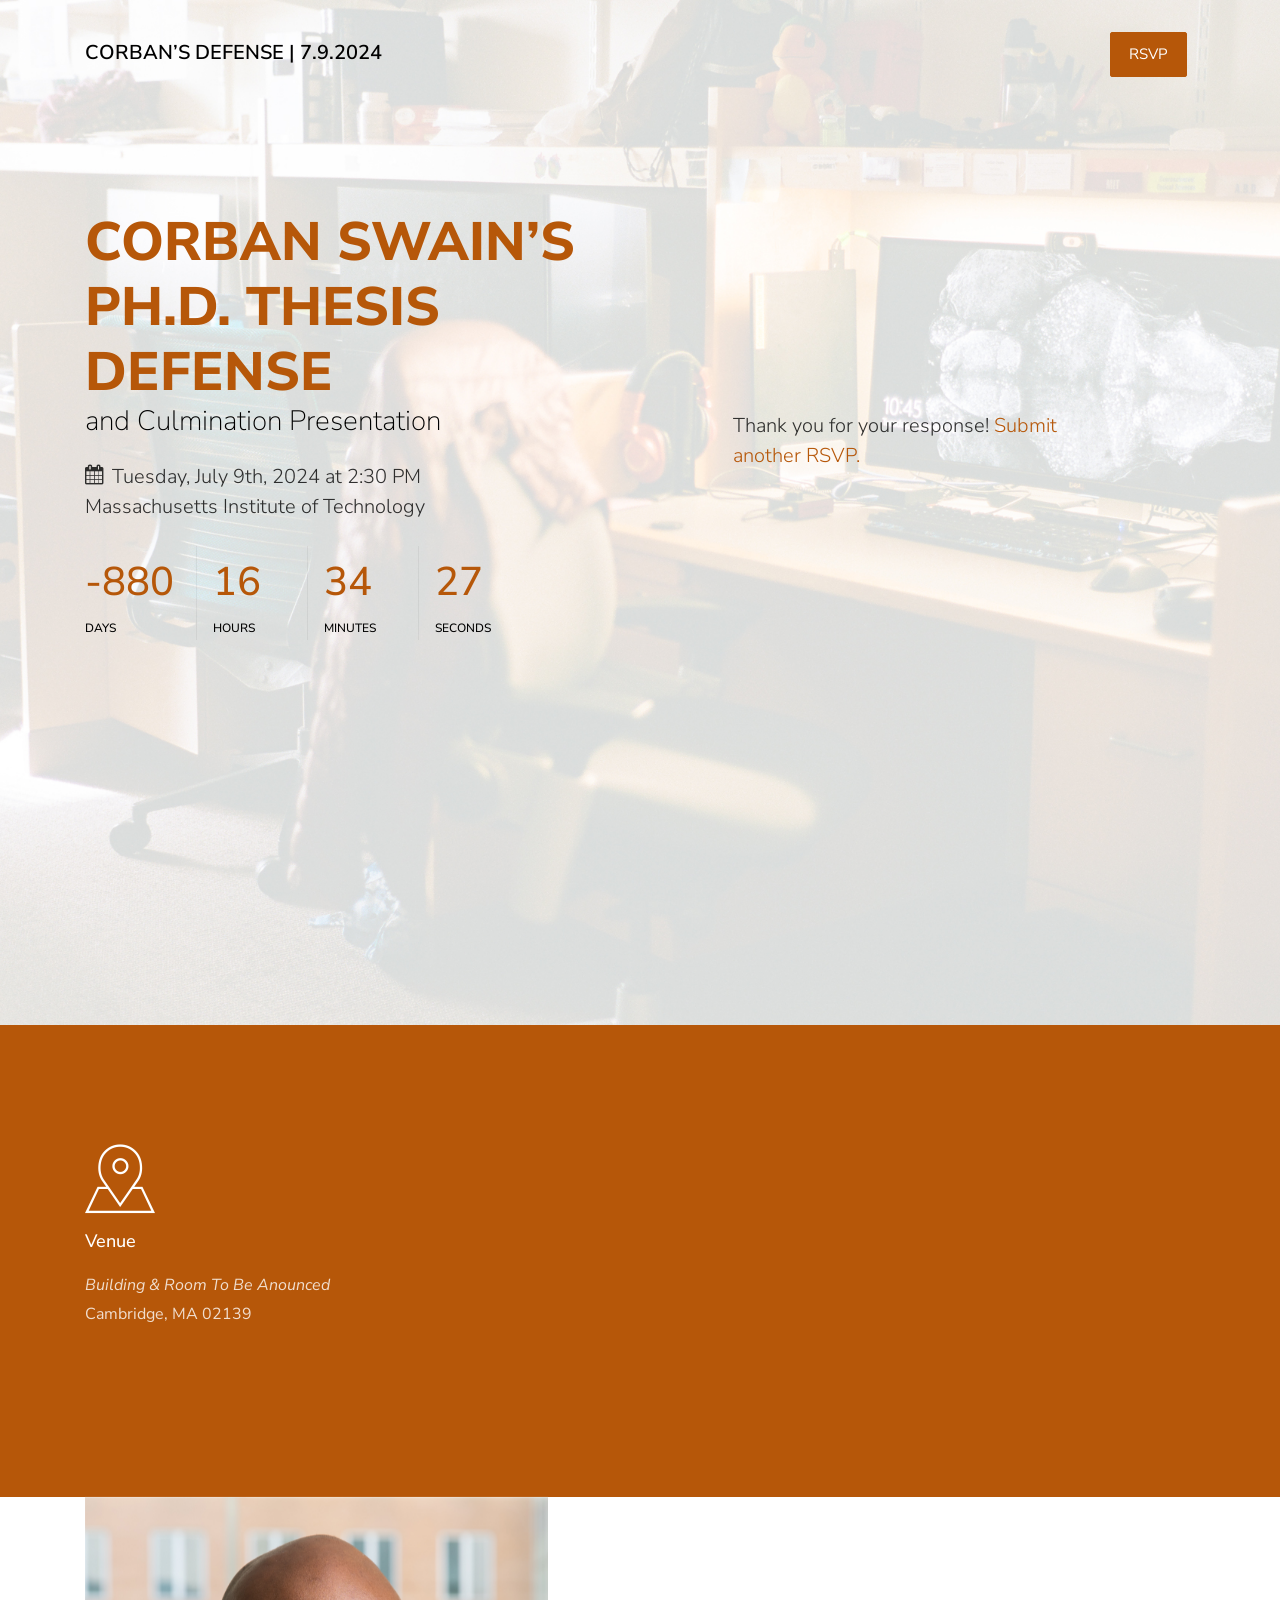
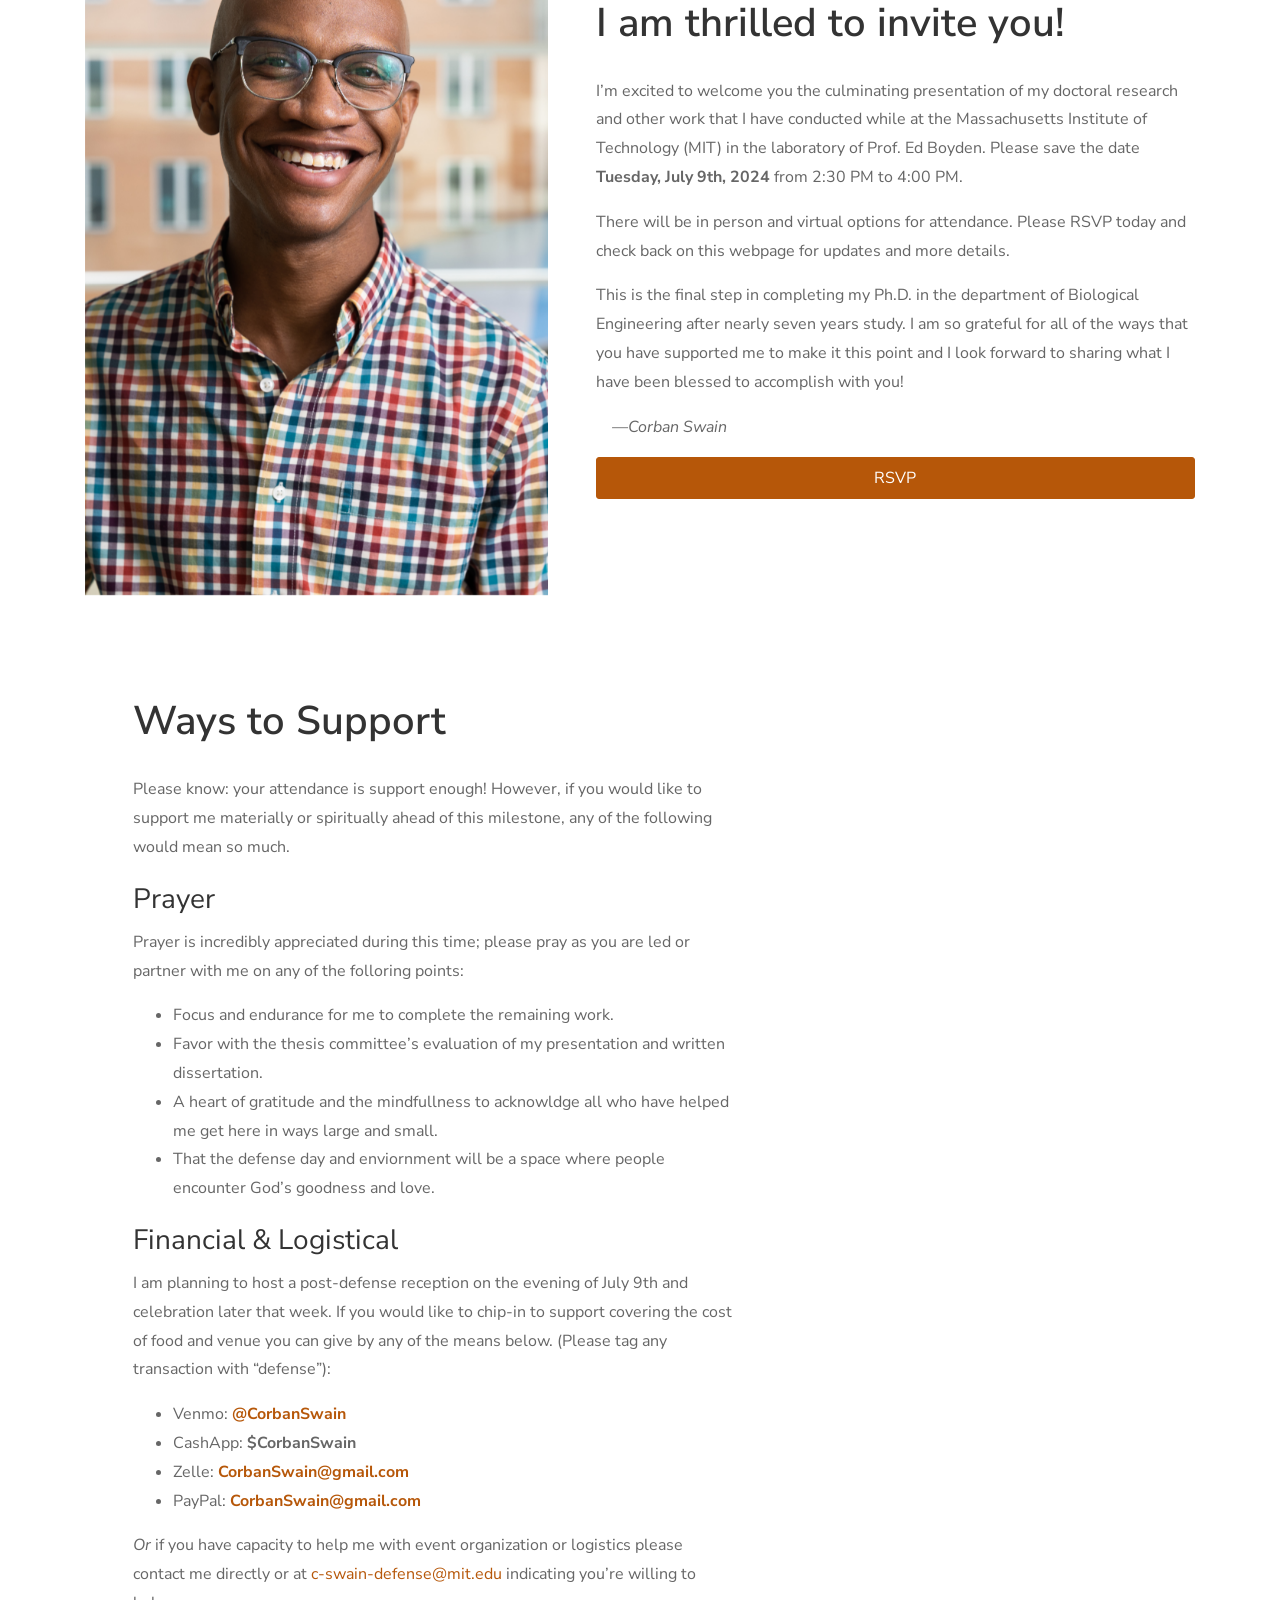
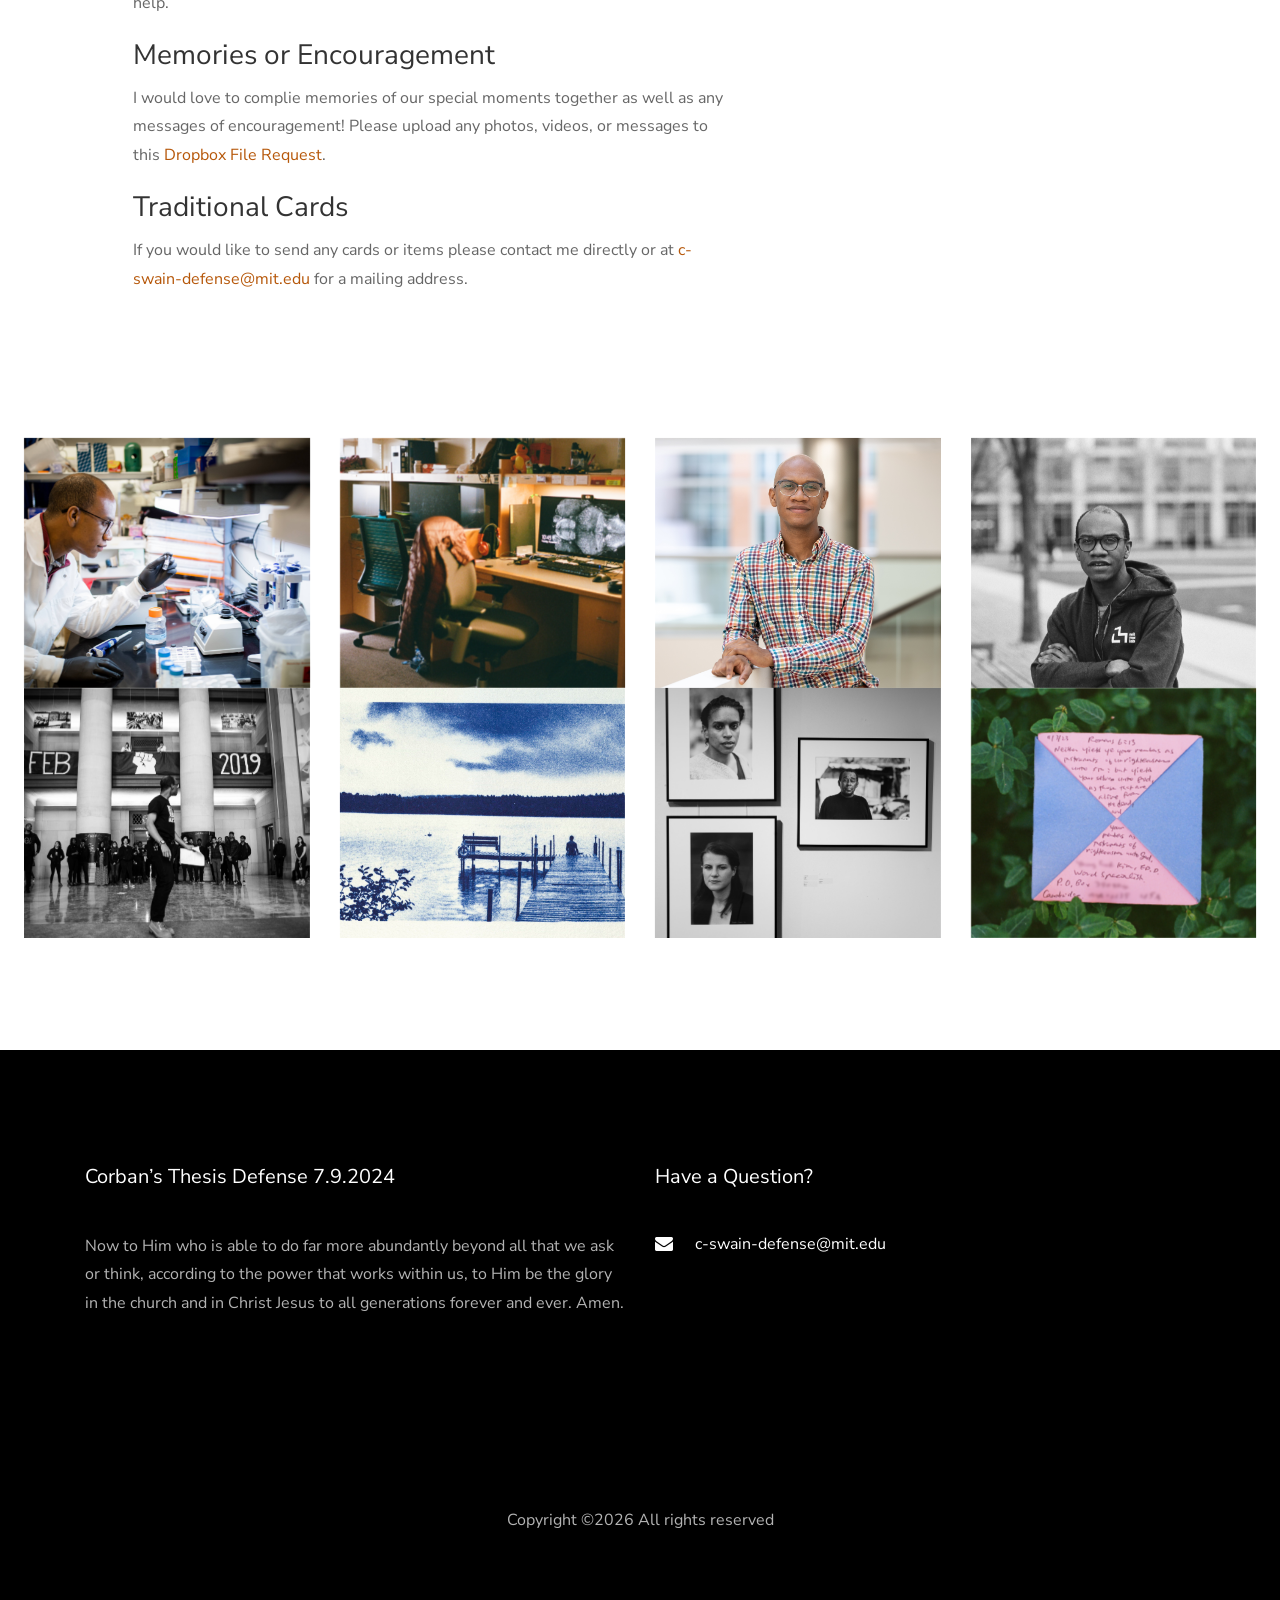
==== defense/submitted.html @ 27cdb1ef "update" ====
<!DOCTYPE html>
<html lang="en">
  <head>
    <title>Corban Swain&rsaquo; Thesis Defense - July 9, 2024</title>
    <meta charset="utf-8">
    <meta name="viewport" content="width=device-width, initial-scale=1, shrink-to-fit=no">
    
    <link href="https://fonts.googleapis.com/css?family=Nunito+Sans:200,300,400,600,700,800,900&display=swap" rel="stylesheet">

    <link rel="stylesheet" href="css/open-iconic-bootstrap.min.css">
    <link rel="stylesheet" href="css/animate.css">
    
    <link rel="stylesheet" href="css/owl.carousel.min.css">
    <link rel="stylesheet" href="css/owl.theme.default.min.css">
    <link rel="stylesheet" href="css/magnific-popup.css">

    <link rel="stylesheet" href="css/aos.css">

    <link rel="stylesheet" href="css/ionicons.min.css">

    <link rel="stylesheet" href="css/bootstrap-datepicker.css">
    <link rel="stylesheet" href="css/jquery.timepicker.css">

    
    <link rel="stylesheet" href="css/flaticon.css">
    <link rel="stylesheet" href="css/icomoon.css">
    <link rel="stylesheet" href="css/style.css">
  </head>
  <body>
    
	  <nav class="navbar navbar-expand-lg navbar-dark ftco_navbar bg-dark ftco-navbar-light" id="ftco-navbar">
	    <div class="container">
	      <a class="navbar-brand" href="index.html">Corban&rsquo;s Defense | 7.9.2024</a>
	      <button class="navbar-toggler" type="button" data-toggle="collapse" data-target="#ftco-nav" aria-controls="ftco-nav" aria-expanded="false" aria-label="Toggle navigation">
	        <span class="oi oi-menu"></span> Menu
	      </button>

	      <div class="collapse navbar-collapse" id="ftco-nav">
	        <ul class="navbar-nav ml-auto">
	          <li class="nav-item cta mr-md-2"><a href="#rsvp" class="nav-link">RSVP</a></li>
	        </ul>
	      </div>
	    </div>
	  </nav>
    <!-- END nav -->
    
    <div class="hero-wrap" style="background-image: url('images/corban_desk_01.jpg'); height:1025px;" data-stellar-background-ratio="0.5">
      <div class="overlay"></div>
      <div class="container">
        <div class="row no-gutters slider-text align-items-center justify-content-start" data-scrollax-parent="true">
          <div class="col-lg-6 col-md-6 ftco-animate" data-scrollax=" properties: { translateY: '70%' }" style="padding-bottom:2em;padding-top:2em;">
            <h1 class="mb-4" data-scrollax="properties: { translateY: '30%', opacity: 1.6 }"><span>Corban Swain&rsquo;s Ph.D. Thesis Defense</span><br>and Culmination Presentation</h1>
            <p class="mb-4" data-scrollax="properties: { translateY: '30%', opacity: 1.6 }"><span class="icon-calendar mr-2"></span>Tuesday, July 9th, 2024 at 2:30 PM<br>Massachusetts Institute of Technology</p>
            <div id="timer" class="d-flex">
						  <div class="time" id="days"></div>
						  <div class="time pl-3" id="hours"></div>
						  <div class="time pl-3" id="minutes"></div>
						  <div class="time pl-3" id="seconds"></div>
						</div>
          </div>
          <div class="col-lg-1 col"></div>
          <div class="col-lg-4 col-md-6 mt-0 mt-md-5">
          	<p>Thank you for your response! <a href="/defense">Submit another RSVP.</a></p>
          </div>
        </div>
      </div>
    </div>

    <section class="ftco-section services-section bg-primary">
		<div class="container">
		  <div class="row d-flex">
			<div class="col-md-3 d-flex align-self-stretch ftco-animate">
			  <div class="media block-6 services d-block">
				<div class="icon"><span class="flaticon-placeholder"></span></div>
				<div class="media-body">
				  <h3 class="heading mb-3">Venue</h3>
				  <p><i>Building & Room To Be Anounced</i><br>Cambridge, MA 02139</p>
				</div>
			  </div>      
			</div>
		  </div>
		</div>
	  </section>
		 
	  <section class="ftco-section ftco-no-pt ftco-no-pb">
		  <div class="container">
			  <div class="row no-gutters">
				  <div class="col-md-5 p-md-5 img img-2 d-flex justify-content-center align-items-center" style="background-image: url(images/corban_photo_01.jpg);"></div>
				  <div class="col-md-7 wrap-about py-md-5 ftco-animate">
					  <div class="heading-section mb-5 pt-5 pl-md-5">
						  <div class="pr-md-5 mr-md-5">
							  <h2 class="mb-4">I am thrilled to invite you!</h2>
						  </div>
						  <p>
							  I&rsquo;m excited to welcome you the culminating presentation of my doctoral research and other work that I have conducted 
							  while at the Massachusetts Institute of Technology (MIT) in the laboratory of Prof. Ed Boyden. 
							  Please save the date <b>Tuesday, July 9th, 2024</b> from 2:30 PM to 4:00 PM.
						  </p>
						  <p>There will be in person and virtual options for attendance. Please RSVP today and check back on this webpage for updates and more details.</p>
						  <p>This is the final step in completing my Ph.D. in the department of Biological Engineering after nearly seven years study. I am so grateful for all of the ways that you have supported me to make it this point and I look forward to sharing what I have been blessed to accomplish with you!</p>
						  <p><i>&emsp;&mdash;Corban Swain</i></p>
						  <p><a href="#rsvp" class="btn btn-primary nav-link">RSVP</a></p>
					  </div>					
				  </div>
			  </div>
		  </div>
	  </section>
  
  
	  <section class="ftco-section ftco-no-pt ftco-no-pb">
		  <div class="container">
			  <div class="row no-gutters">
				  <div class="col-md-7 wrap-about py-md-5 ftco-animate">
					  <div class="heading-section mb-5 pt-5 pl-md-5">
						  <div class="pr-md-5 mr-md-5">
							  <h2 class="mb-4">Ways to Support</h2>
						  </div>
						  <p>Please know: your attendance is support enough! However, if you would like to support me materially or spiritually ahead of this milestone, any of the following would mean so much.</p>
						  <h3>Prayer</h3>
						  <p>Prayer is incredibly appreciated during this time; please pray as you are led or partner with me on any of the folloring points:</p>
						  <ul>
							  <li>Focus and endurance for me to complete the remaining work.</li>
							  <li>Favor with the thesis committee&rsquo;s evaluation of my presentation and written dissertation.</li>
							  <li>A heart of gratitude and the mindfullness to acknowldge all who have helped me get here in ways large and small.</li>
							  <li>That the defense day and enviornment will be a space where people encounter God&rsquo;s goodness and love.</li>
						  </ul>
						  <h3>Financial & Logistical</h3>
						  <p>I am planning to host a post-defense reception on the evening of July 9th and celebration later that week. If you would like to chip-in to support covering the cost of food and venue you can give by any of the means below. (Please tag any transaction with &ldquo;defense&rdquo;):</p>
						  <ul>
							  <li>Venmo: <b><a href="https://venmo.com/u/CorbanSwain">@CorbanSwain</a></b></li>
							  <li>CashApp: <b>$CorbanSwain</b></li>
							  <li>Zelle: <b><a href="https://enroll.zellepay.com/qr-codes?data=eyJuYW1lIjoiQ09SQkFOIiwiYWN0aW9uIjoicGF5bWVudCIsInRva2VuIjoiMjU2NjU0MjExNyJ9">CorbanSwain@gmail.com</a></b></li>							
							  <li>PayPal: <b><a href="https://paypal.me/CorbanSwain?country.x=US&locale.x=en_US">CorbanSwain@gmail.com</a></b></li>
						  </ul>
						  <p></p><i>Or</i> if you have capacity to help me with event organization or logistics please contact me directly or at <a href="mailto:c-swain-defense@mit.edu">c-swain-defense@mit.edu</a> indicating you&rsquo;re willing to help.</p>
						  <h3>Memories or Encouragement</h3>
						  <p>I would love to complie memories of our special moments together as well as any messages of encouragement! Please upload any photos, videos, or messages to this <a href="https://www.dropbox.com/request/eSS4sXpejfdTz92rHipP">Dropbox File Request</a>.</p>
						  <h3>Traditional Cards</h3>
						  <p>If you would like to send any cards or items please contact me directly or at <a href="mailto:c-swain-defense@mit.edu">c-swain-defense@mit.edu</a> for a mailing address.</p>
					  </div>				
				  </div>
			  </div>
		  </div>
	  </section>
		  
	  <section class="ftco-section ftco-gallery ftco-no-pt">
		  <div class="container-fluid px-4">
			  <div class="row justify-content-center mb-5">
  
		  </div>
			  <div class="row">
					  <div class="col-md-3 ftco-animate">
						  <a href="images/corban_lab_01.jpg" class="gallery image-popup img d-flex align-items-center" style="background-image: url(images/corban_lab_01.jpg);">
							  <div class="icon mb-4 d-flex align-items-center justify-content-center">
							  <span class="icon-instagram"></span>
						  </div>
						  </a>
					  </div>
					  <div class="col-md-3 ftco-animate">
						  <a href="images/corban_desk_02.jpg" class="gallery image-popup img d-flex align-items-center" style="background-image: url(images/corban_desk_02.jpg);">
							  <div class="icon mb-4 d-flex align-items-center justify-content-center">
							  <span class="icon-instagram"></span>
						  </div>
						  </a>
					  </div>
  
					  <div class="col-md-3 ftco-animate">
						  <a href="images/corban_photo_02.jpg" class="gallery image-popup img d-flex align-items-center" style="background-image: url(images/corban_photo_02.jpg);">
							  <div class="icon mb-4 d-flex align-items-center justify-content-center">
							  <span class="icon-instagram"></span>
						  </div>
						  </a>
					  </div>
					  <div class="col-md-3 ftco-animate">
						  <a href="images/corban_photo_03.jpg" class="gallery image-popup img d-flex align-items-center" style="background-image: url(images/corban_photo_03.jpg);">
							  <div class="icon mb-4 d-flex align-items-center justify-content-center">
							  <span class="icon-instagram"></span>
						  </div>
						  </a>
					  </div>
			  </div>
			  <div class="row">
					  <div class="col-md-3 ftco-animate">
						  <a href="images/corban_photo_04.jpg" class="gallery image-popup img d-flex align-items-center" style="background-image: url(images/corban_photo_04.jpg);">
							  <div class="icon mb-4 d-flex align-items-center justify-content-center">
							  <span class="icon-instagram"></span>
						  </div>
						  </a>
					  </div>
					  <div class="col-md-3 ftco-animate">
						  <a href="images/corban_photo_05.jpg" class="gallery image-popup img d-flex align-items-center" style="background-image: url(images/corban_photo_05.jpg);">
							  <div class="icon mb-4 d-flex align-items-center justify-content-center">
							  <span class="icon-instagram"></span>
						  </div>
						  </a>
					  </div>
					  <div class="col-md-3 ftco-animate">
						  <a href="images/corban_prints_01.jpg" class="gallery image-popup img d-flex align-items-center" style="background-image: url(images/corban_prints_01.jpg);">
							  <div class="icon mb-4 d-flex align-items-center justify-content-center">
							  <span class="icon-instagram"></span>
						  </div>
						  </a>
					  </div>
					  <div class="col-md-3 ftco-animate">
						  <a href="images/bible_verse_1.jpg" class="gallery image-popup img d-flex align-items-center" style="background-image: url(images/bible_verse_1.jpg);">
							  <div class="icon mb-4 d-flex align-items-center justify-content-center">
							  <span class="icon-instagram"></span>
						  </div>
						  </a>
					  </div>
		  </div>
		  </div>
	  </section>
		  
  
	  <footer class="ftco-footer ftco-bg-dark ftco-section">
		<div class="container">
		  <div class="row mb-5">
			<div class="col-md">
			  <div class="ftco-footer-widget mb-4">
				<h2 class="ftco-heading-2">Corban&rsquo;s Thesis Defense 7.9.2024</h2>
				<p>Now to Him who is able to do far more abundantly beyond all that we ask or think, according to the power that works within us, to Him be the glory in the church and in Christ Jesus to all generations forever and ever. Amen.</p>
				<ul class="ftco-footer-social list-unstyled float-md-left float-lft mt-5">
				  <li class="ftco-animate"><a href="https://www.linkedin.com/in/corbanswain/"><span class="icon-linkedin"></span></a></li>
				  <li class="ftco-animate"><a href="https://twitter.com/CorbanSwain"><span class="icon-twitter"></span></a></li>
				  <li class="ftco-animate"><a href="https://www.instagram.com/corbanswain/"><span class="icon-instagram"></span></a></li>
				</ul>
			  </div>
			</div>        
			<div class="col-md">
			  <div class="ftco-footer-widget mb-4">
				  <h2 class="ftco-heading-2">Have a Question?</h2>
				  <div class="block-23 mb-3">
					<ul>
					  <li><a href="mailto:c-swain-defense@mit.edu"><span class="icon icon-envelope"></span><span class="text">c-swain-defense@mit.edu</span></a></li>
					</ul>
				  </div>
			  </div>
			</div>
		  </div>
		  <div class="row">
			<div class="col-md-12 text-center">
  
			  <p><!-- Link back to Colorlib can't be removed. Template is licensed under CC BY 3.0. -->
	Copyright &copy;<script>document.write(new Date().getFullYear());</script> All rights reserved
	<!-- Link back to Colorlib can't be removed. Template is licensed under CC BY 3.0. --></p>
			</div>
		  </div>
		</div>
	  </footer>
	  
	
  
	<!-- loader -->
	<div id="ftco-loader" class="show fullscreen"><svg class="circular" width="48px" height="48px"><circle class="path-bg" cx="24" cy="24" r="22" fill="none" stroke-width="4" stroke="#eeeeee"/><circle class="path" cx="24" cy="24" r="22" fill="none" stroke-width="4" stroke-miterlimit="10" stroke="#F96D00"/></svg></div>
  
  
	<script src="js/jquery.min.js"></script>
	<script src="js/jquery-migrate-3.0.1.min.js"></script>
	<script src="js/popper.min.js"></script>
	<script src="js/bootstrap.min.js"></script>
	<script src="js/jquery.easing.1.3.js"></script>
	<script src="js/jquery.waypoints.min.js"></script>
	<script src="js/jquery.stellar.min.js"></script>
	<script src="js/owl.carousel.min.js"></script>
	<script src="js/jquery.magnific-popup.min.js"></script>
	<script src="js/aos.js"></script>
	<script src="js/jquery.animateNumber.min.js"></script>
	<script src="js/scrollax.min.js"></script>
	<script src="js/main.js"></script>
	  
	</body>
  </html>
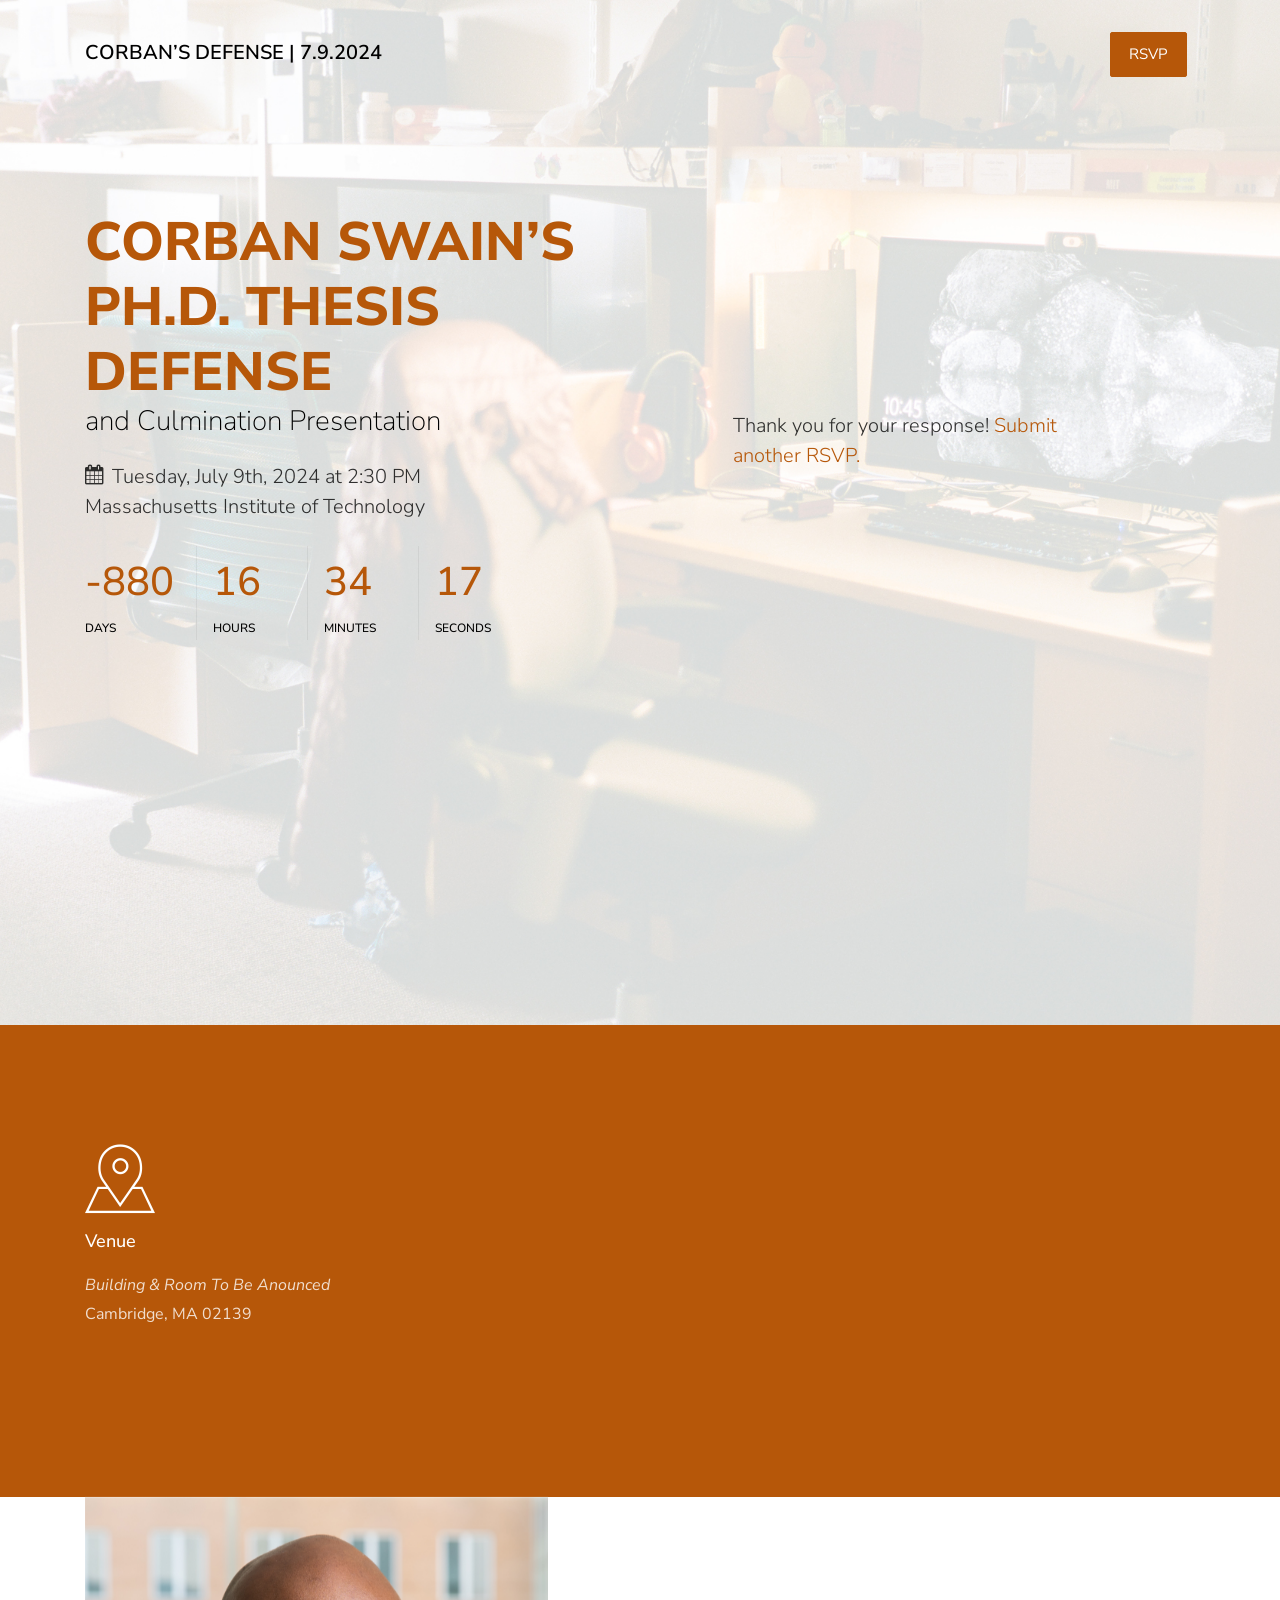
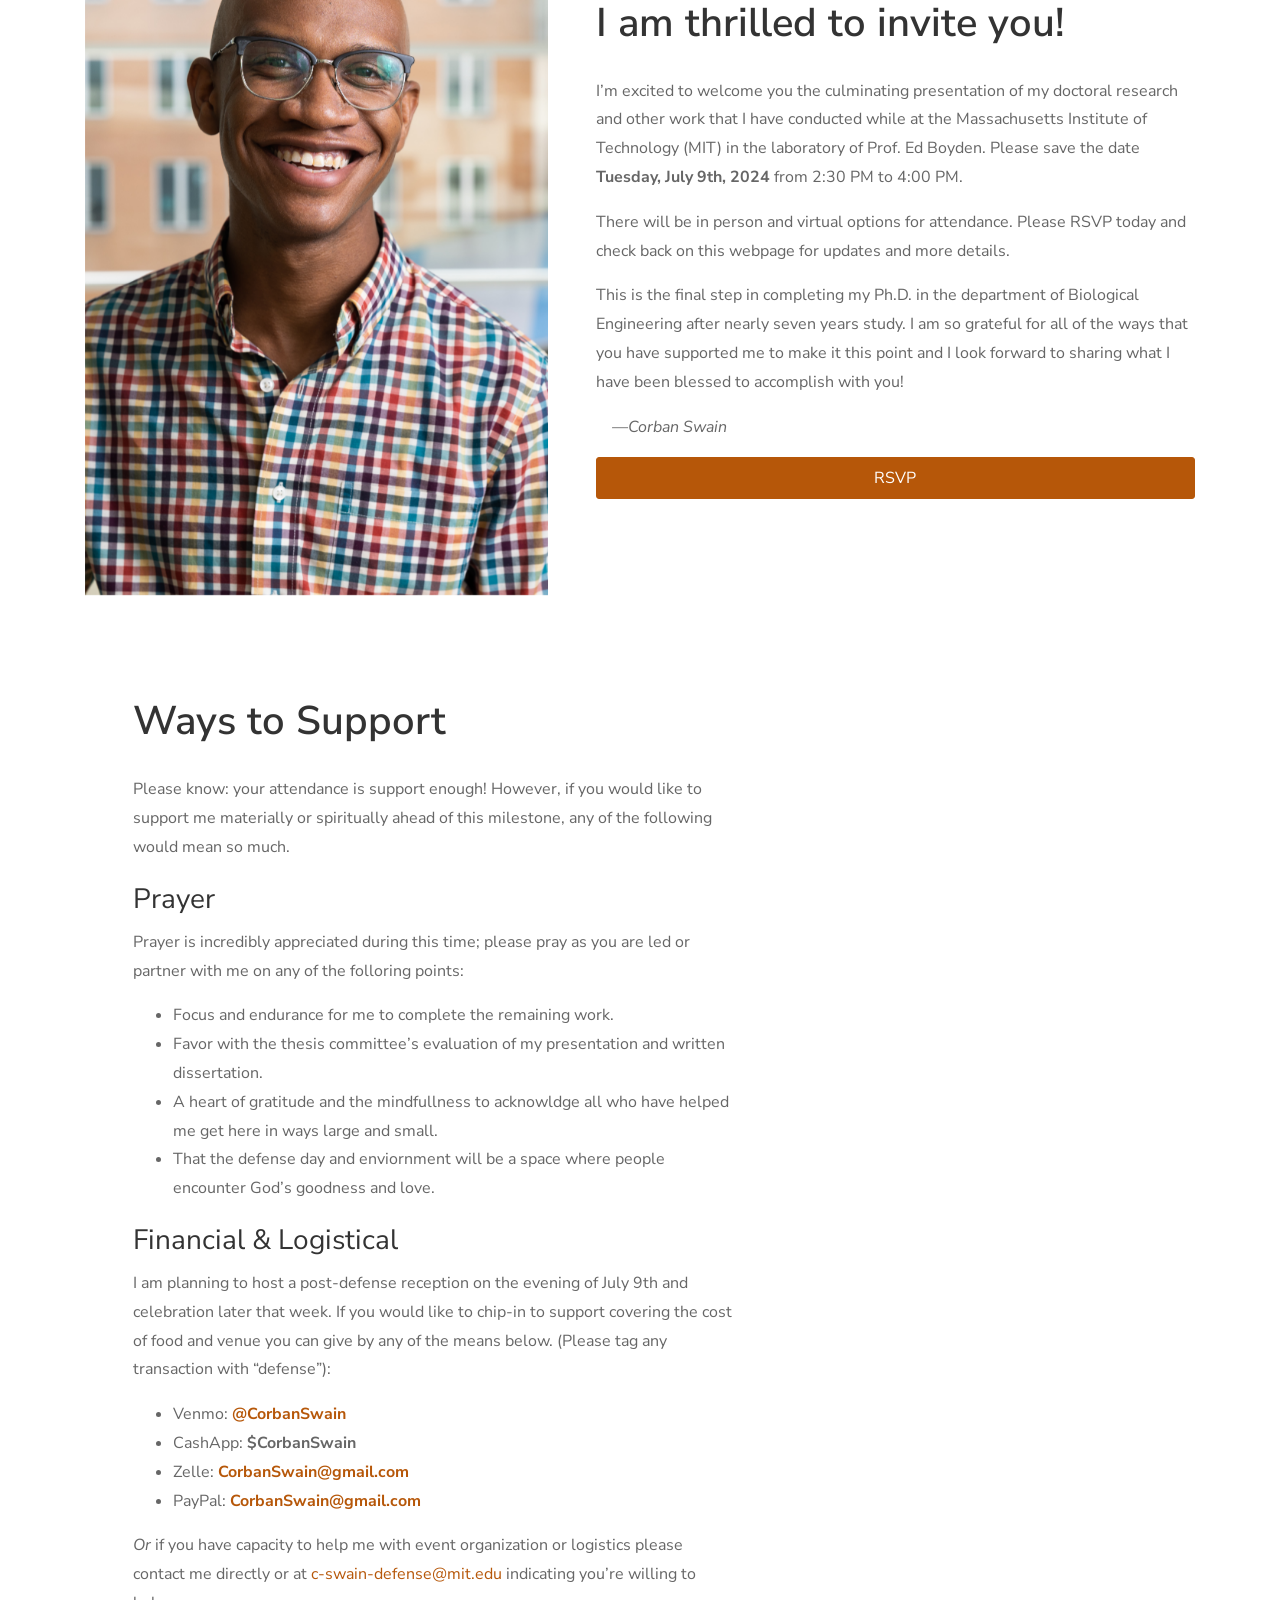
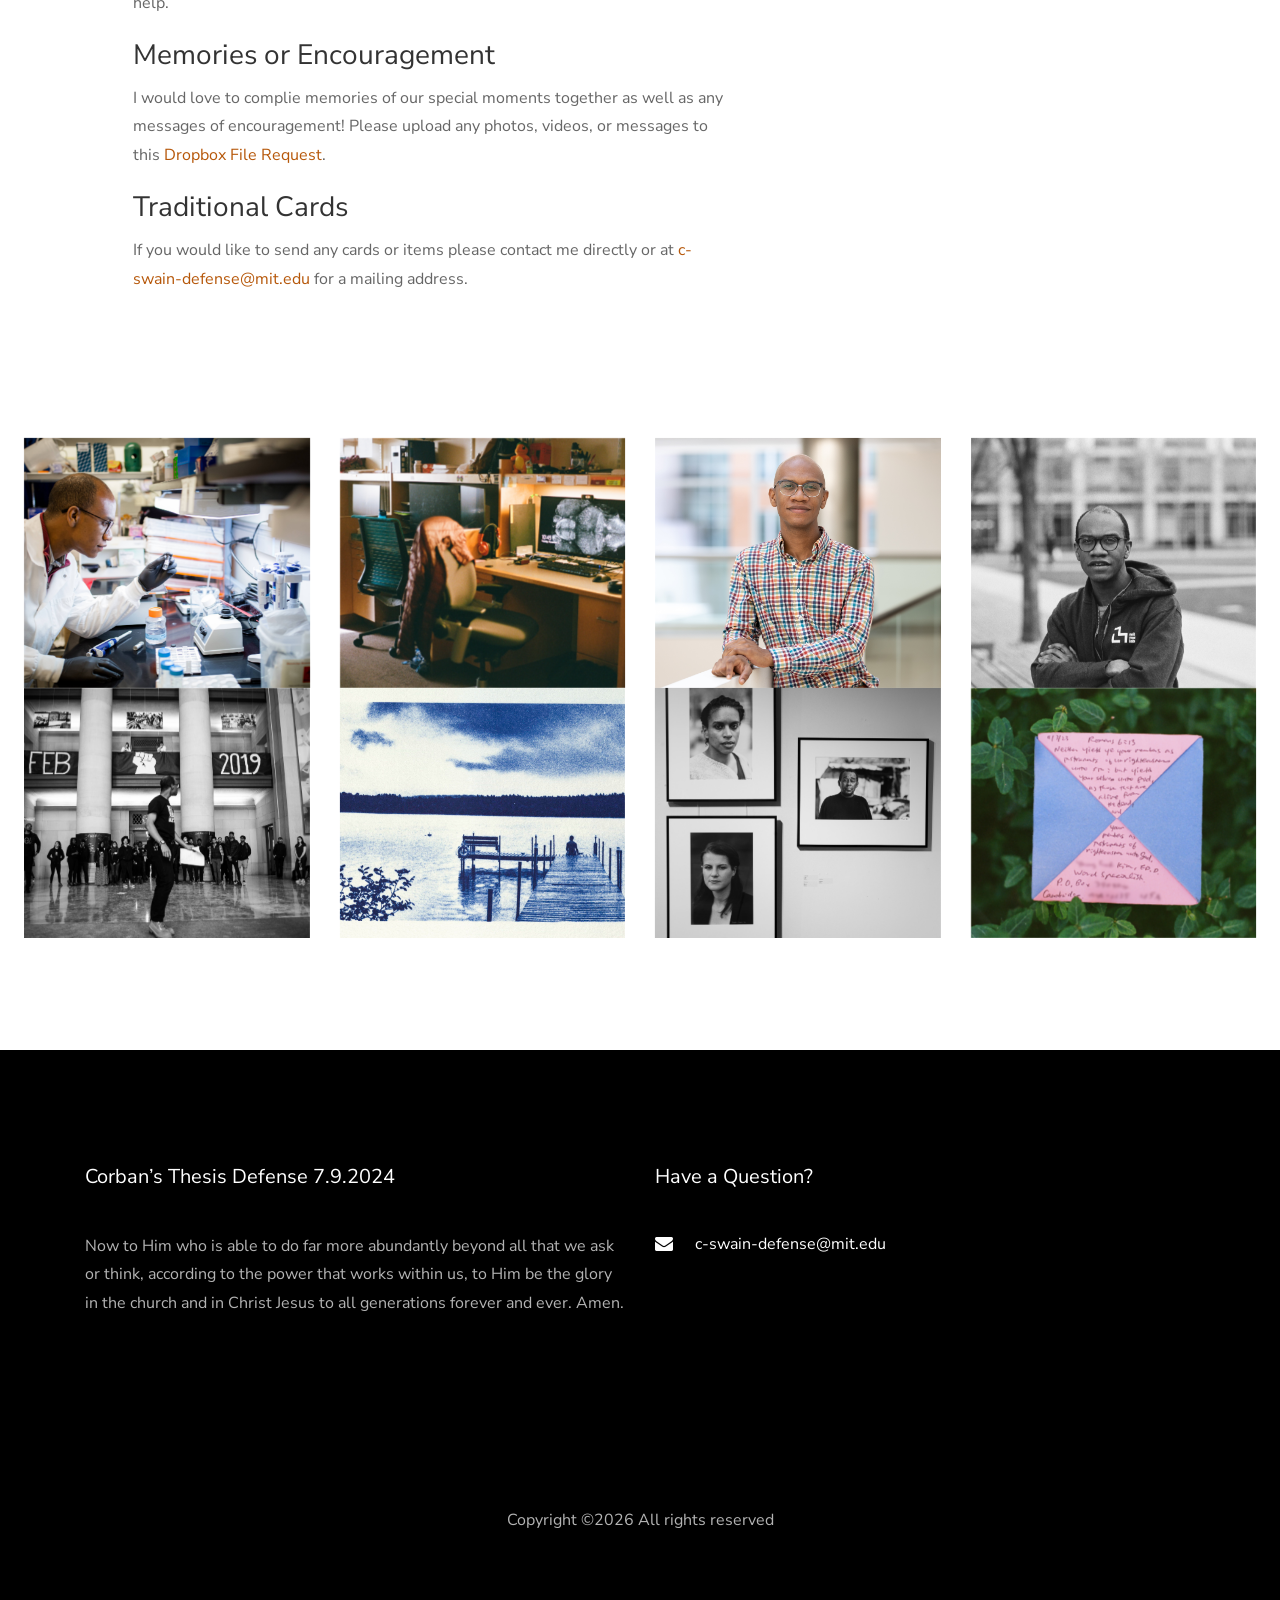
==== commit b39ec806: "update" ====
--- a/defense/submitted.html
+++ b/defense/submitted.html
@@ -1,7 +1,7 @@
 <!DOCTYPE html>
 <html lang="en">
   <head>
-    <title>Corban Swain&rsaquo; Thesis Defense - July 9, 2024</title>
+    <title>Corban Swain's PhD Defense - July 9, 2024</title>
     <meta charset="utf-8">
     <meta name="viewport" content="width=device-width, initial-scale=1, shrink-to-fit=no">
     
@@ -25,7 +25,13 @@
     <link rel="stylesheet" href="css/flaticon.css">
     <link rel="stylesheet" href="css/icomoon.css">
     <link rel="stylesheet" href="css/style.css">
+
+	<meta property="og:type" content="website" />
+	<meta property="og:image" content="images/corban_lab_01.jpg" />
+	<meta property="og:url" content="https://corbanswain.com/defense/" />
+	<meta property="og:title" content="Invitation to Corban Swain's PhD Defense July 9" />
   </head>
+
   <body>
     
 	  <nav class="navbar navbar-expand-lg navbar-dark ftco_navbar bg-dark ftco-navbar-light" id="ftco-navbar">
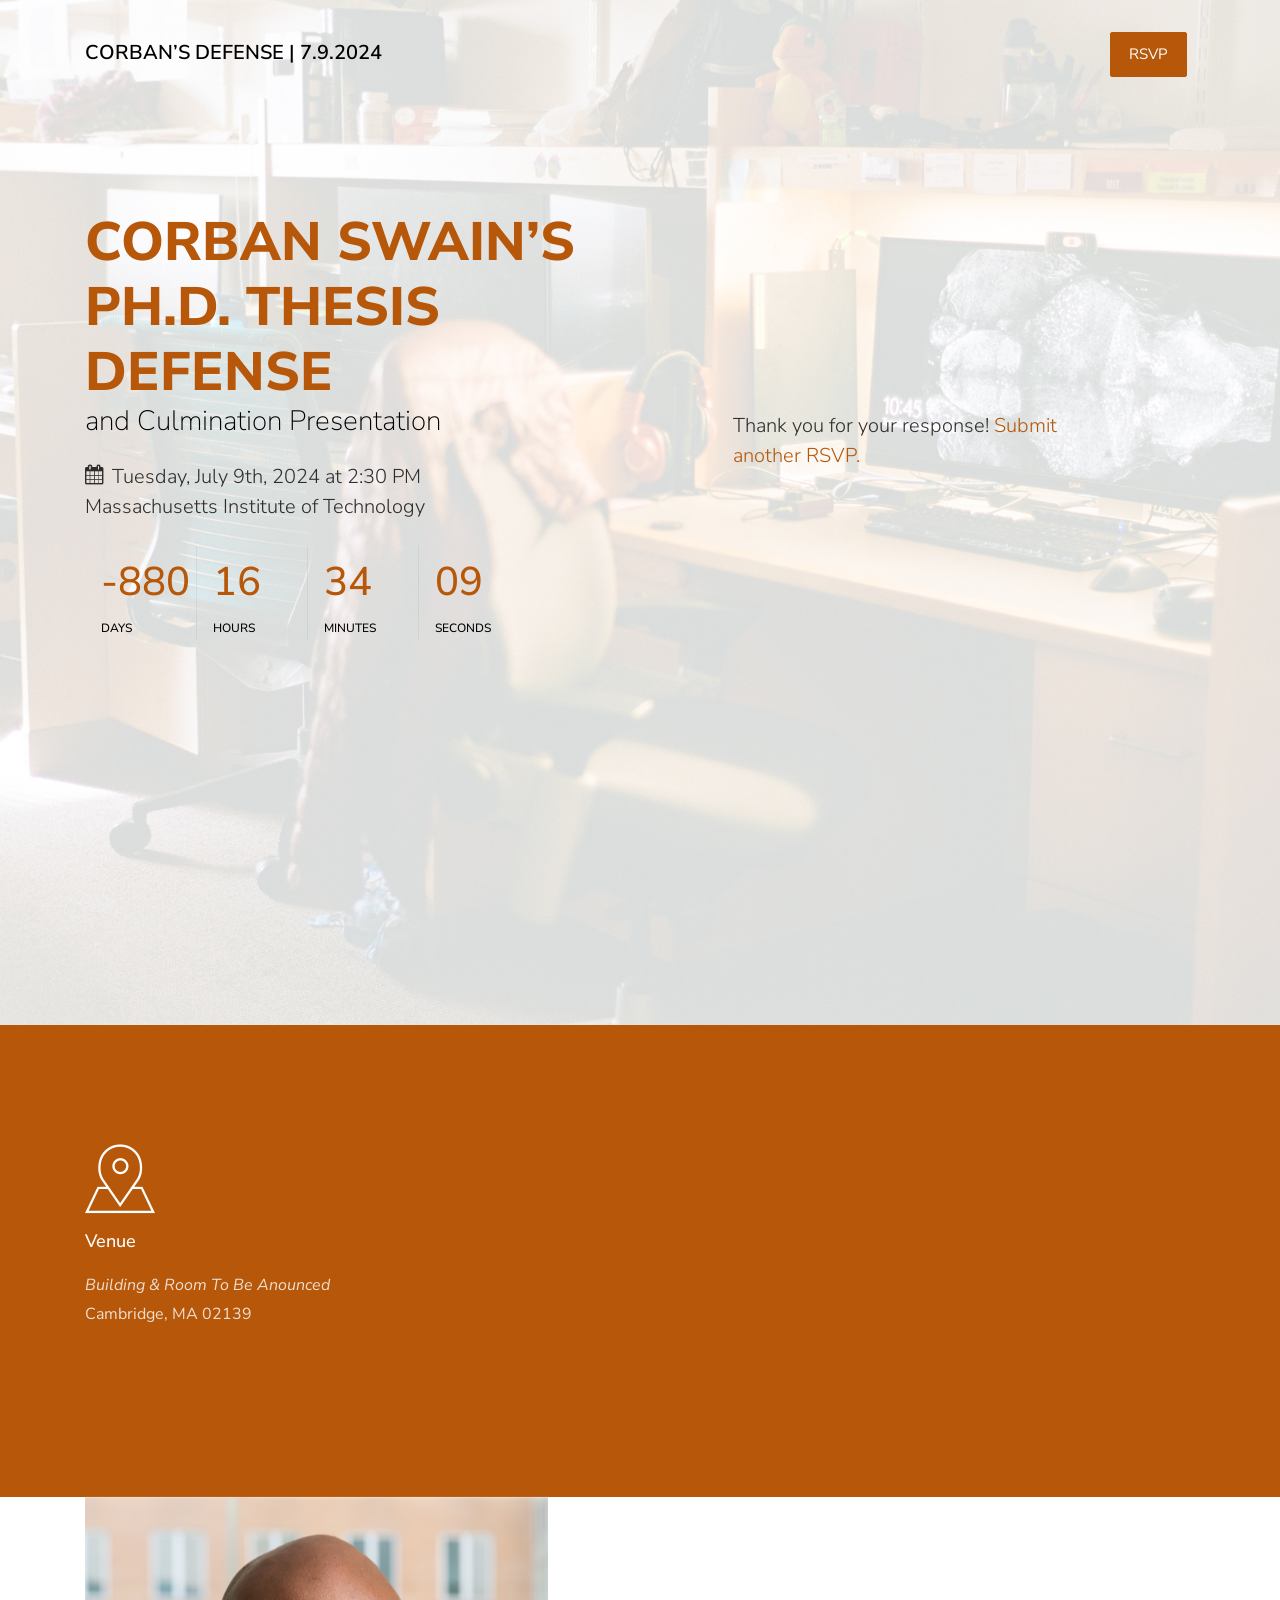
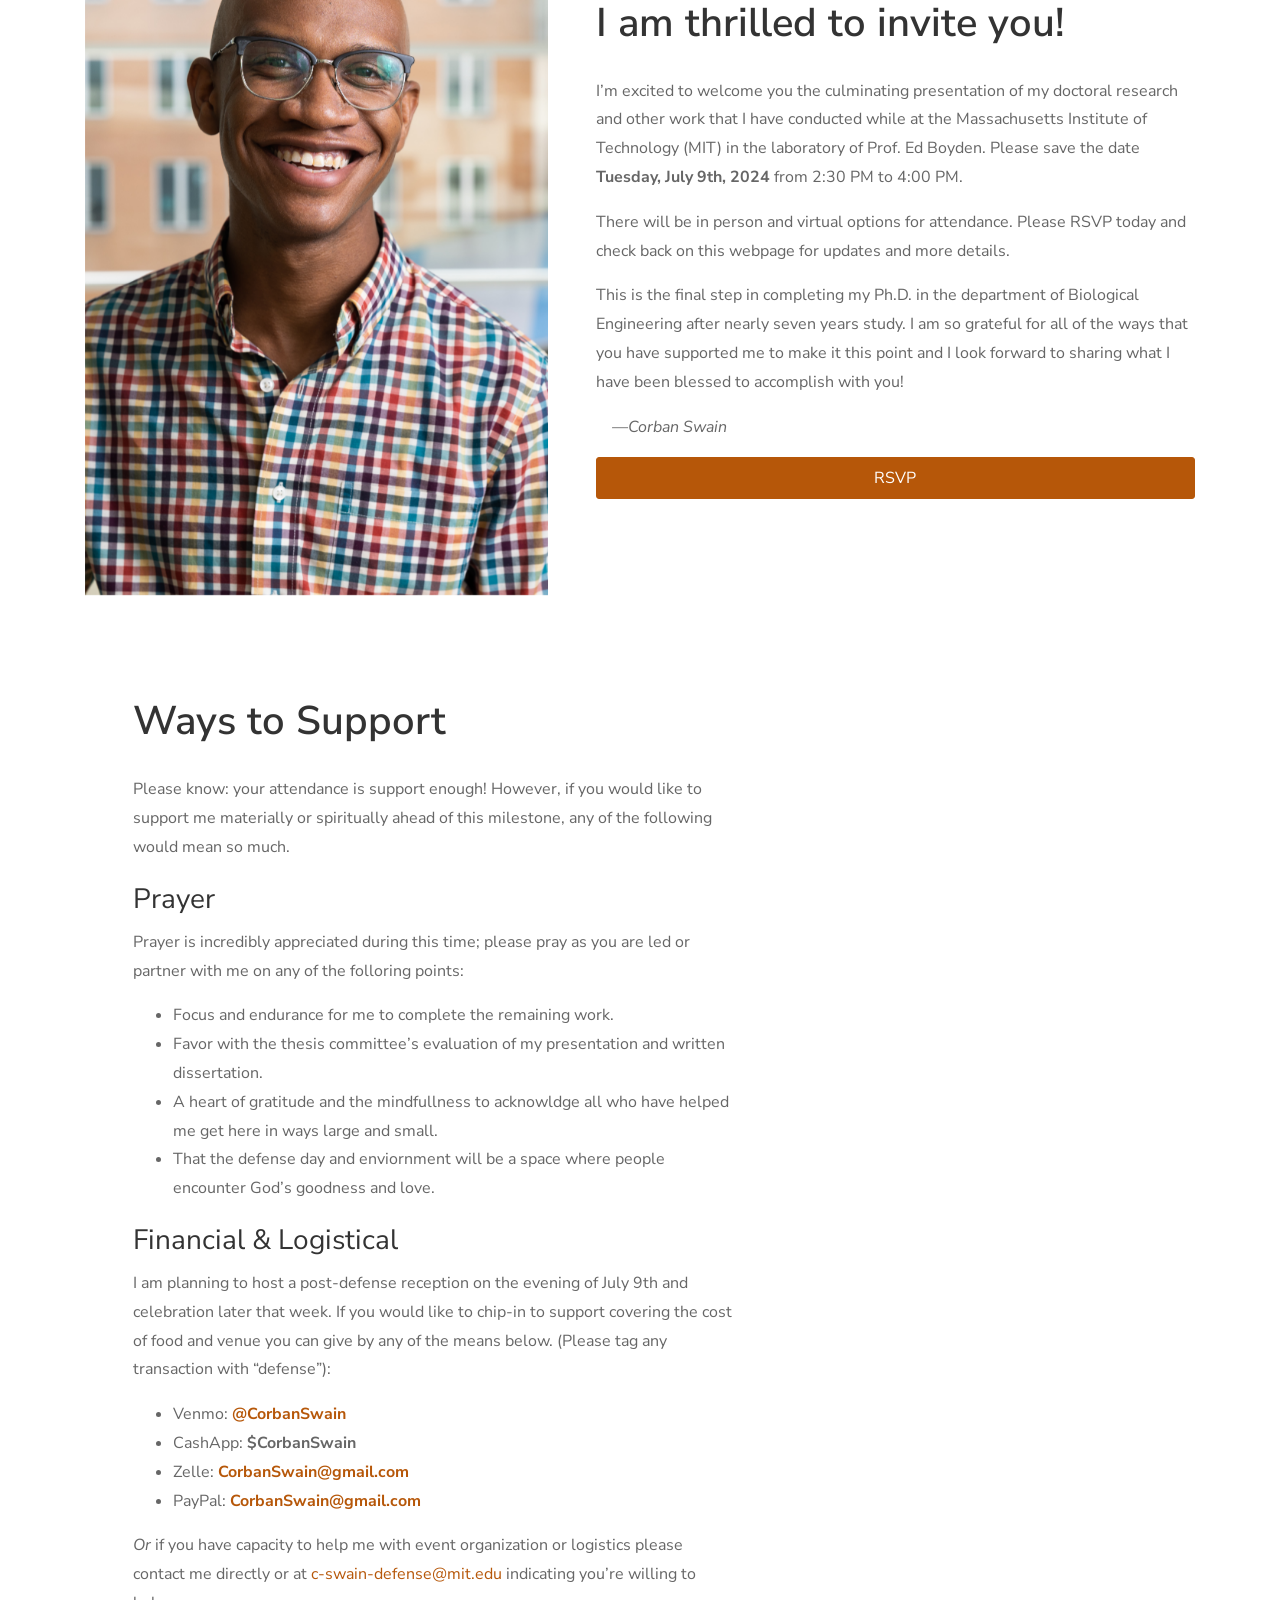
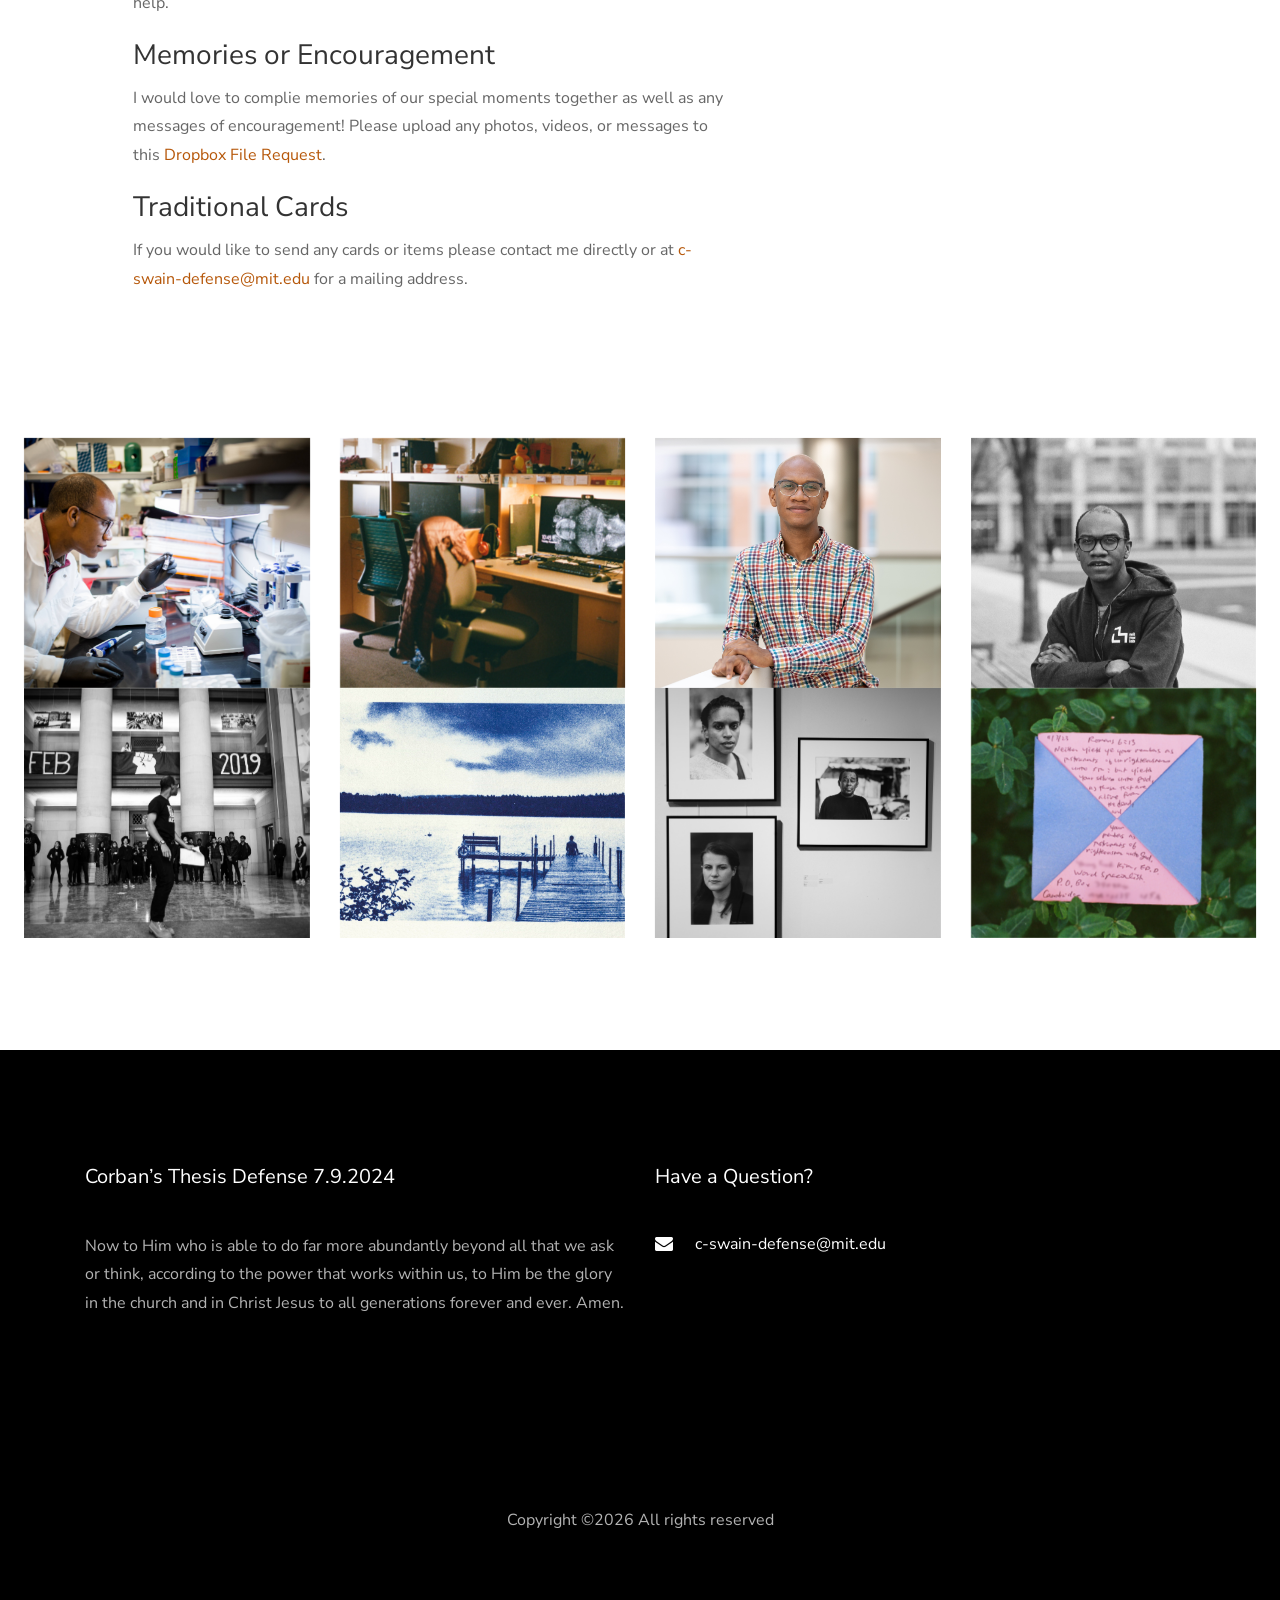
==== commit fd87ce76: "update" ====
--- a/defense/submitted.html
+++ b/defense/submitted.html
@@ -58,7 +58,7 @@
             <h1 class="mb-4" data-scrollax="properties: { translateY: '30%', opacity: 1.6 }"><span>Corban Swain&rsquo;s Ph.D. Thesis Defense</span><br>and Culmination Presentation</h1>
             <p class="mb-4" data-scrollax="properties: { translateY: '30%', opacity: 1.6 }"><span class="icon-calendar mr-2"></span>Tuesday, July 9th, 2024 at 2:30 PM<br>Massachusetts Institute of Technology</p>
             <div id="timer" class="d-flex">
-						  <div class="time" id="days"></div>
+						  <div class="time pl-3" id="days"></div>
 						  <div class="time pl-3" id="hours"></div>
 						  <div class="time pl-3" id="minutes"></div>
 						  <div class="time pl-3" id="seconds"></div>
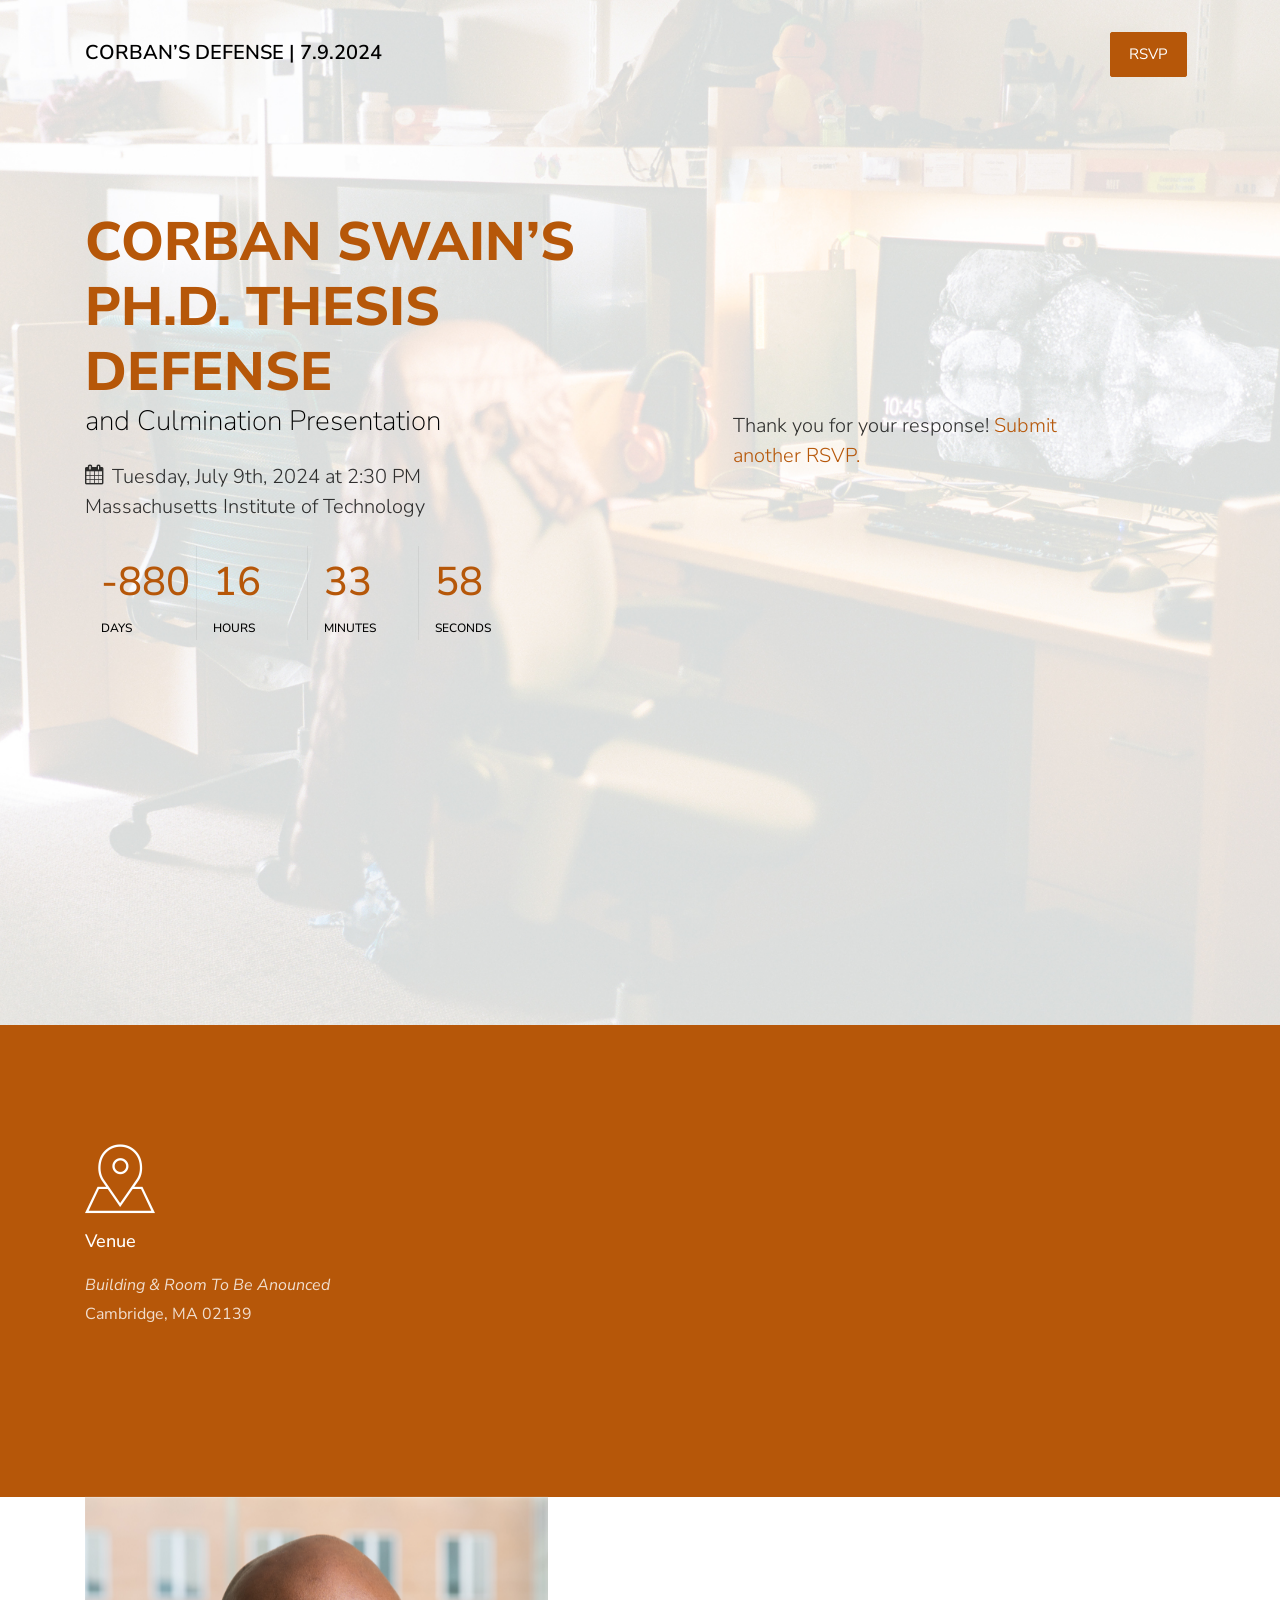
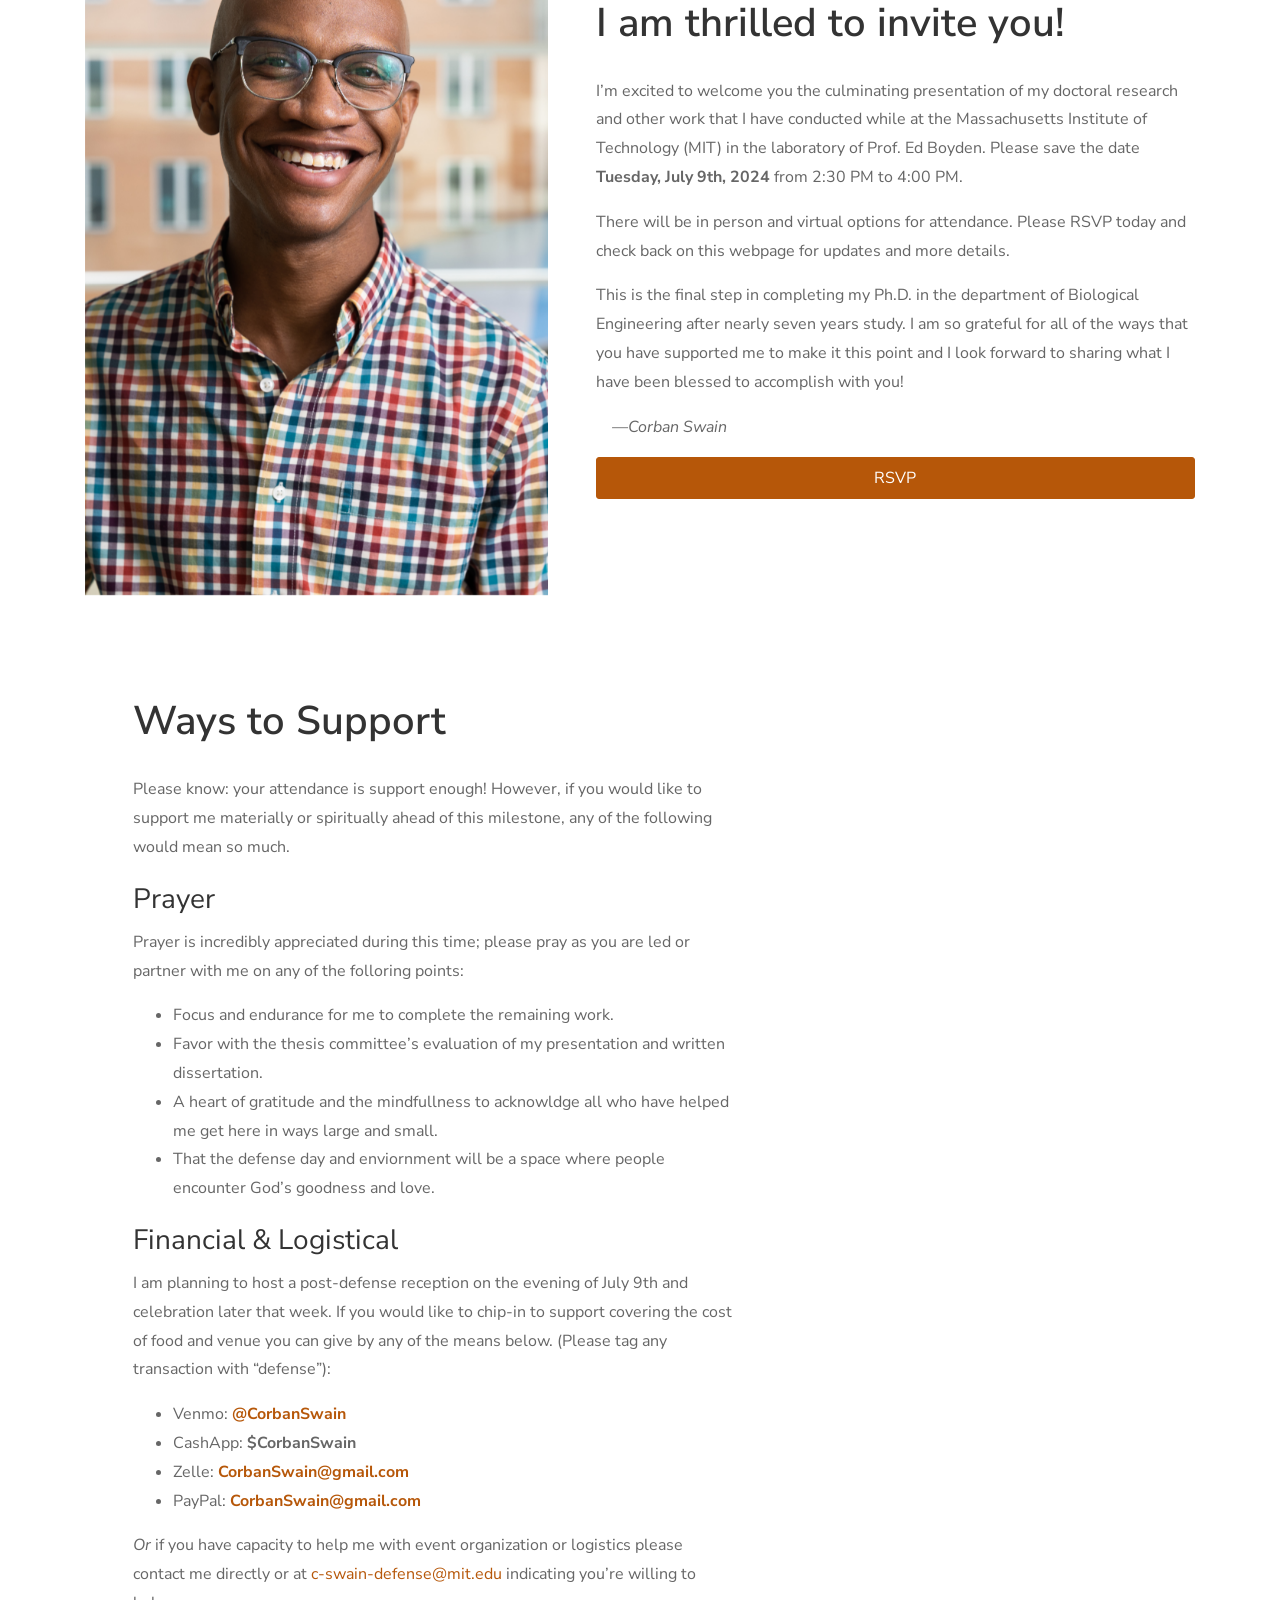
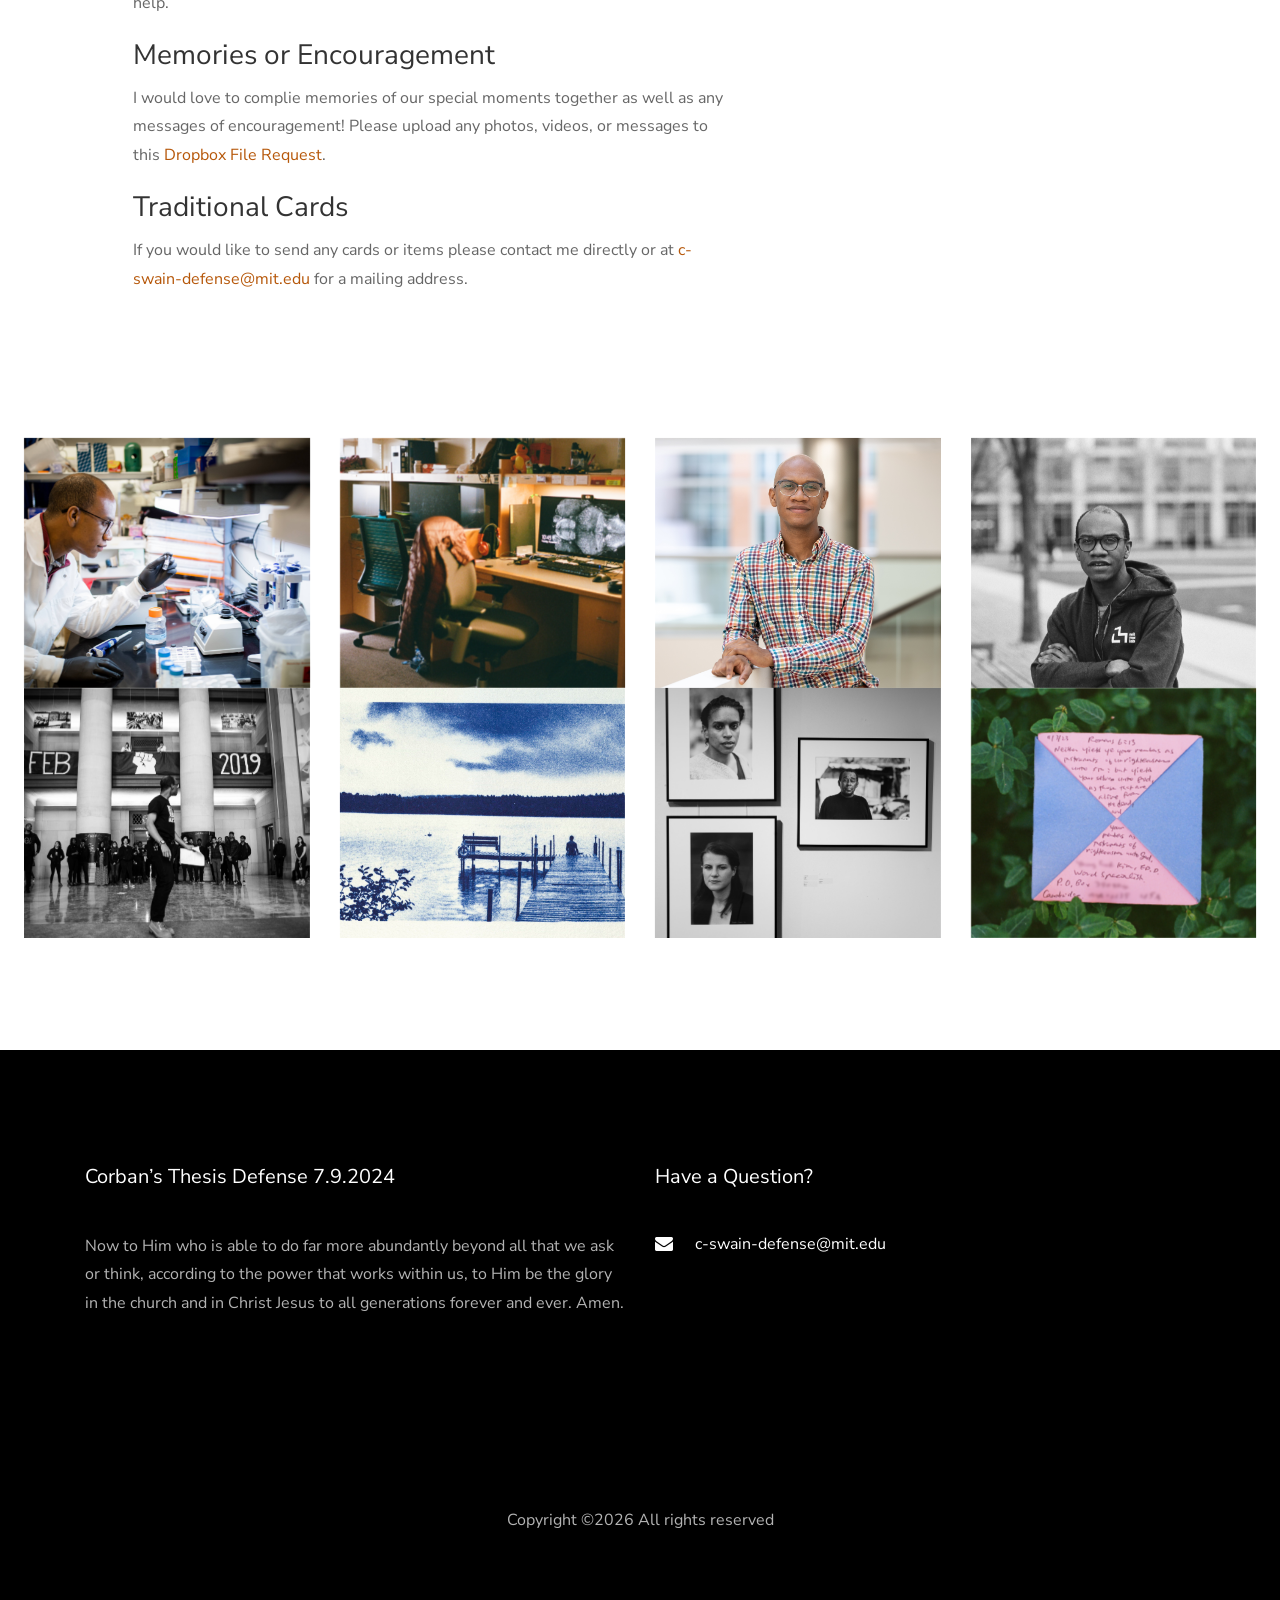
==== commit c555fc36: "update" ====
--- a/defense/submitted.html
+++ b/defense/submitted.html
@@ -27,9 +27,10 @@
     <link rel="stylesheet" href="css/style.css">
 
 	<meta property="og:type" content="website" />
-	<meta property="og:image" content="images/corban_lab_01.jpg" />
+	<meta property="og:image" content="https://corbanswain.com/defense/images/corban_lab_01_head.jpg" />
 	<meta property="og:url" content="https://corbanswain.com/defense/" />
 	<meta property="og:title" content="Invitation to Corban Swain's PhD Defense July 9" />
+	<meta property="og:description" content="RSVP and Support Corban's PhD defense on 7/9 at 2:30 PM!" />
   </head>
 
   <body>
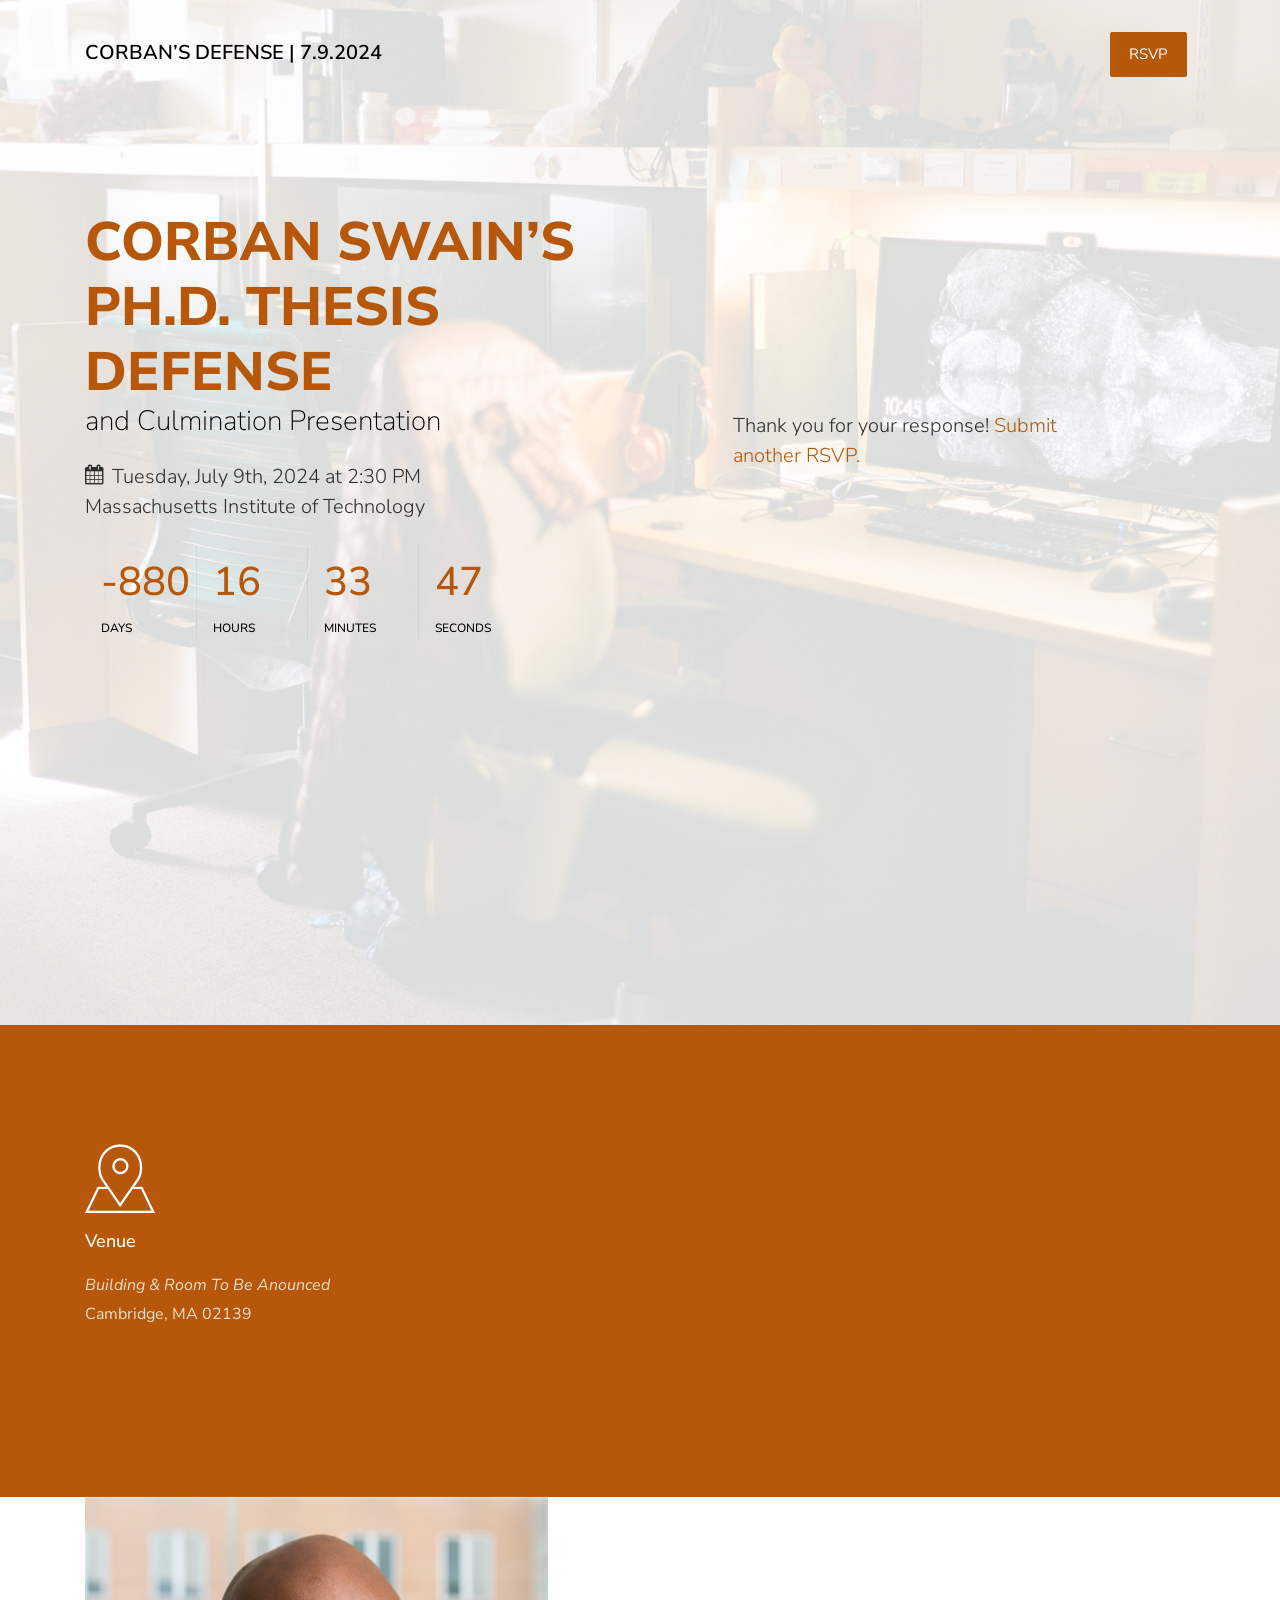
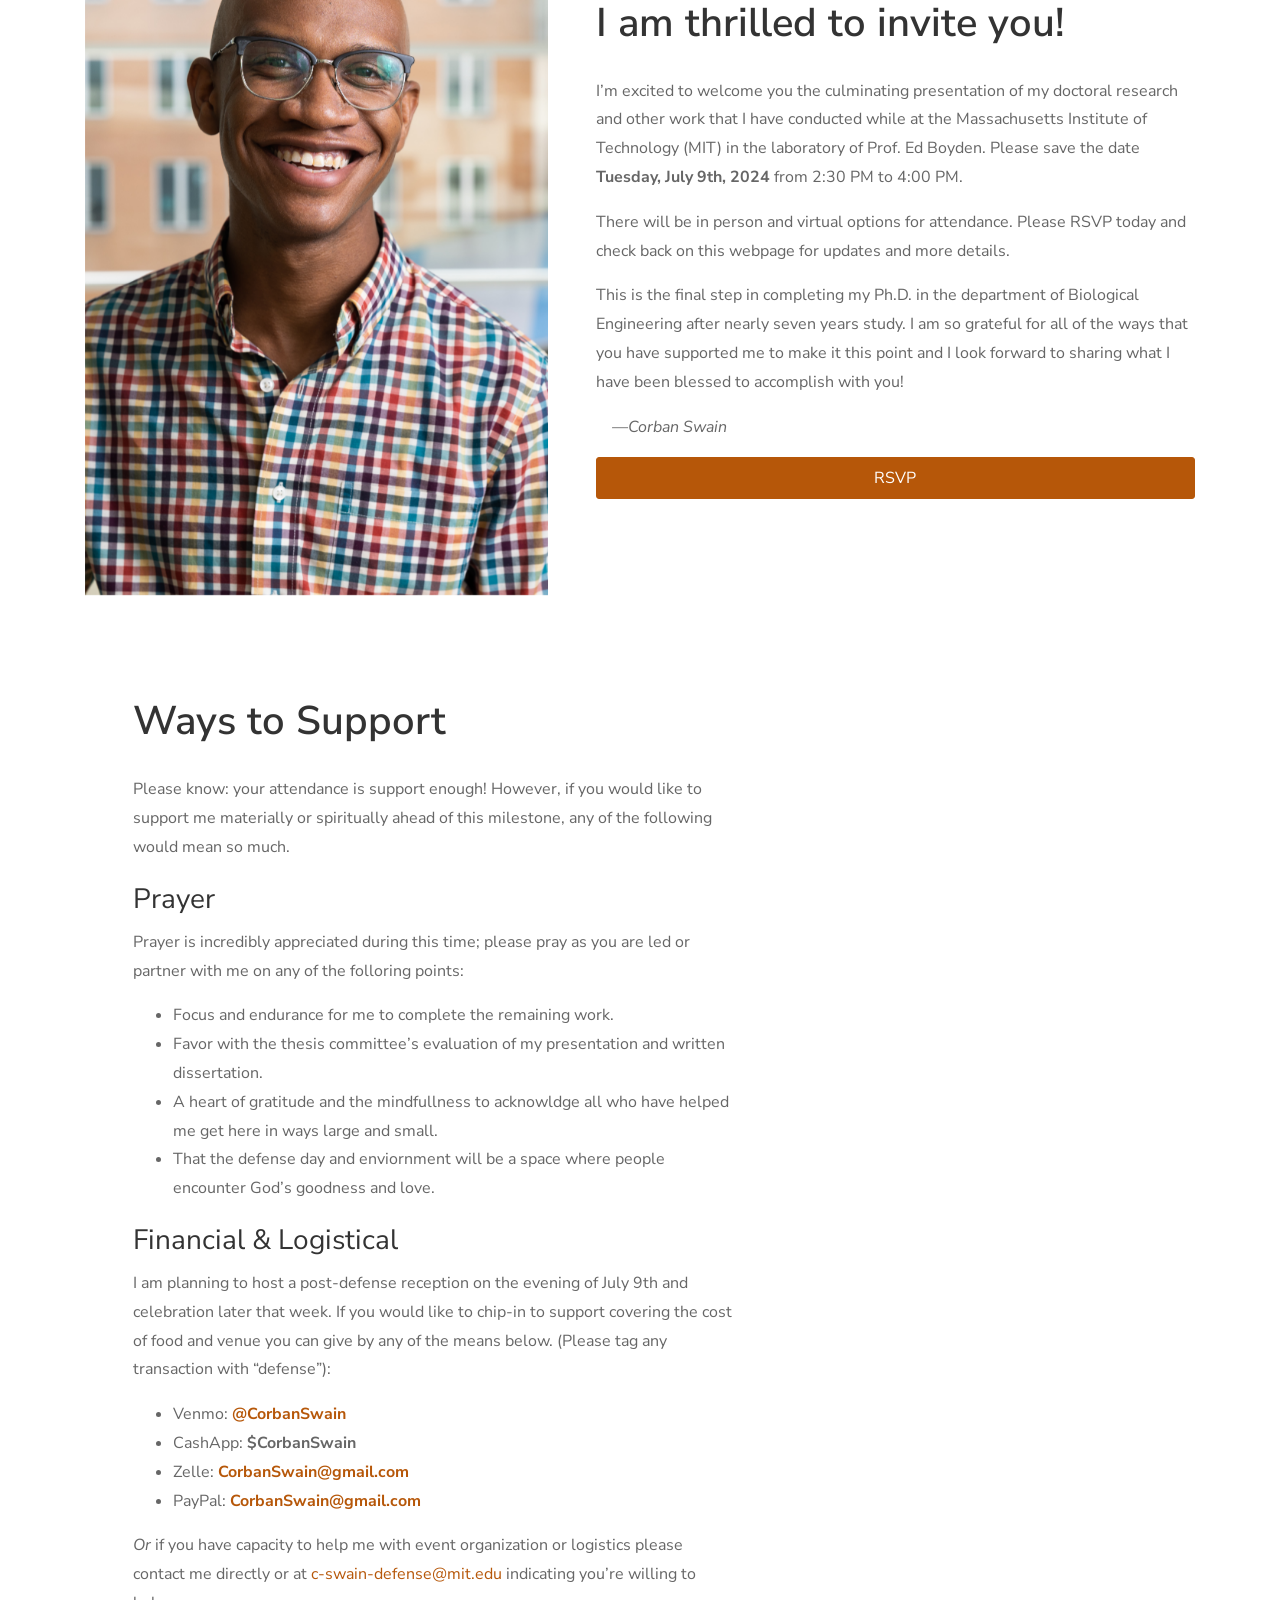
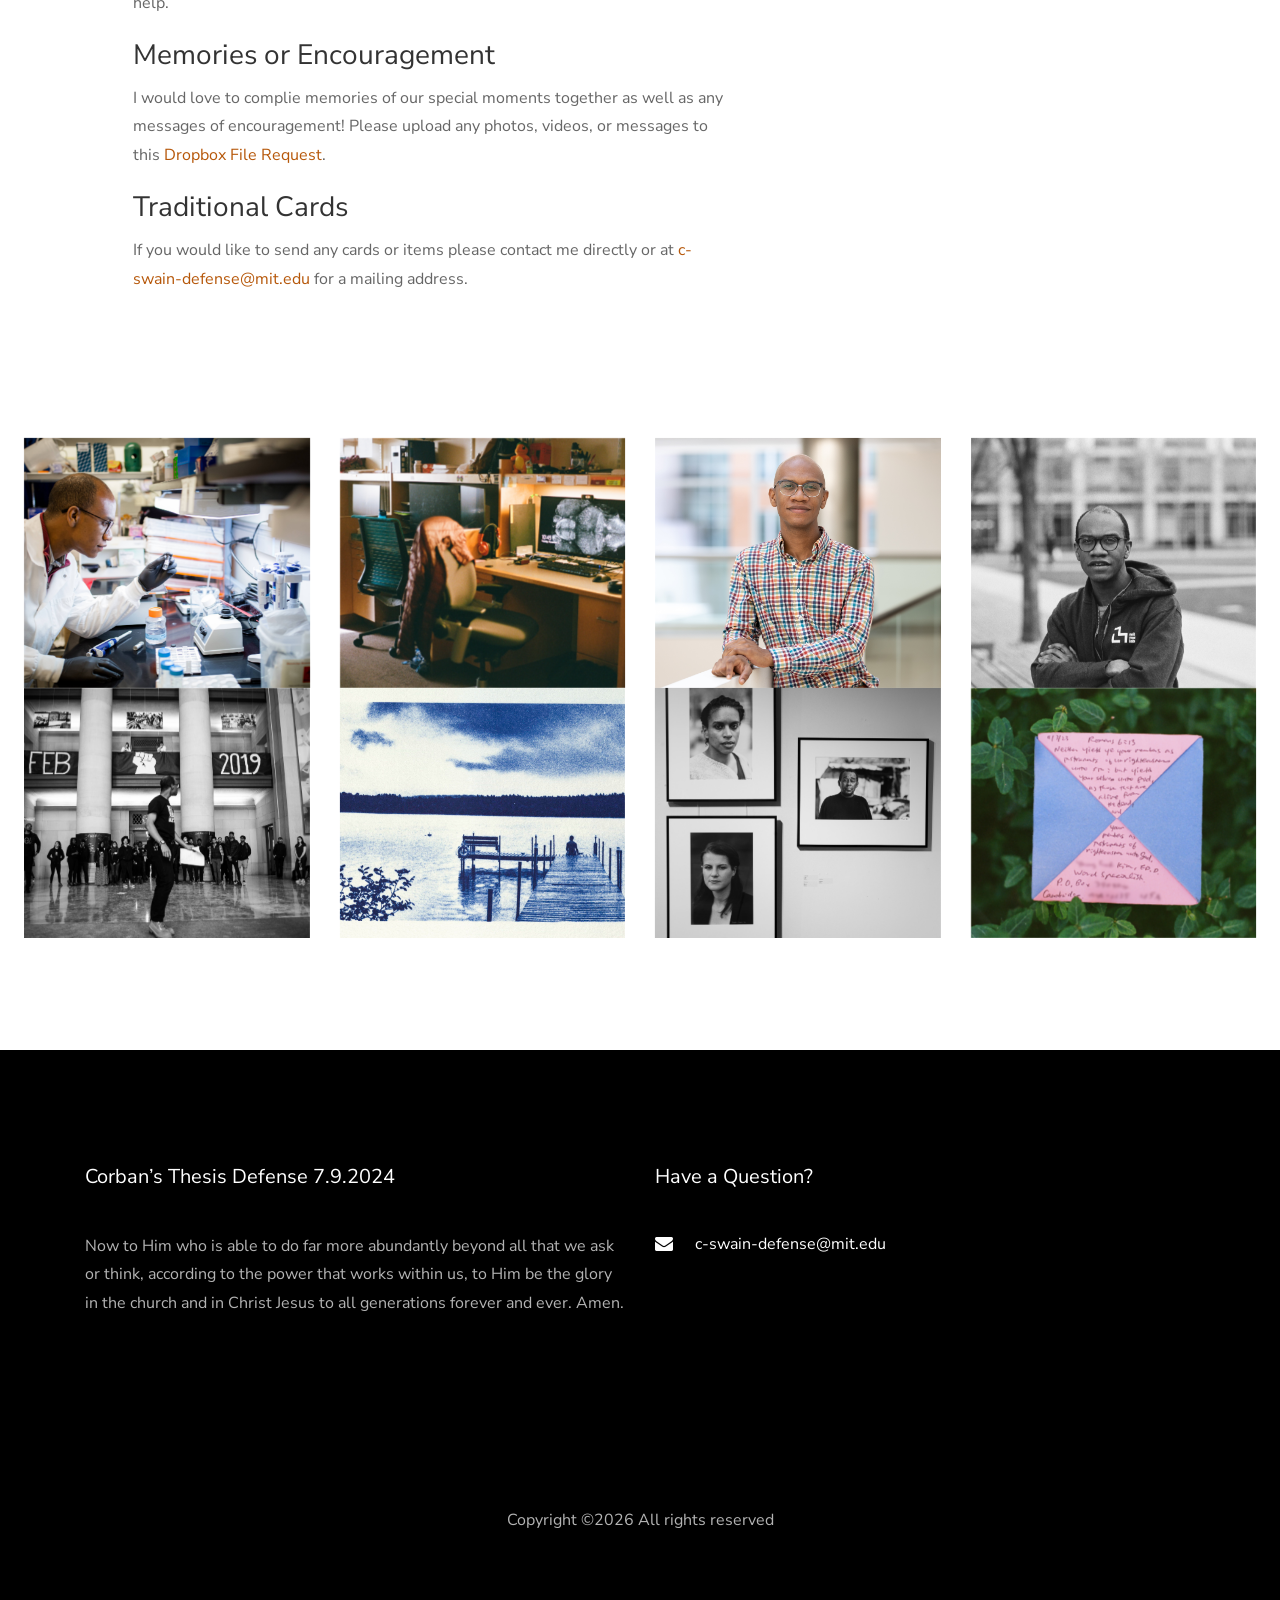
==== commit ea5fec73: "update" ====
--- a/defense/submitted.html
+++ b/defense/submitted.html
@@ -28,9 +28,12 @@
 
 	<meta property="og:type" content="website" />
 	<meta property="og:image" content="https://corbanswain.com/defense/images/corban_lab_01_head.jpg" />
+	<meta property="twitter:card" content="https://corbanswain.com/defense/images/corban_lab_01_head.jpg" />
+	<meta property="twitter:title" content="Invitation to Corban Swain's PhD Defense July 9" />
+	<meta property="twitter:description" content="RSVP and Support Corban's PhD defense at MIT on 7/9 at 2:30 PM!" />
 	<meta property="og:url" content="https://corbanswain.com/defense/" />
 	<meta property="og:title" content="Invitation to Corban Swain's PhD Defense July 9" />
-	<meta property="og:description" content="RSVP and Support Corban's PhD defense on 7/9 at 2:30 PM!" />
+	<meta property="og:description" content="RSVP and Support Corban's PhD defense at MIT on 7/9 at 2:30 PM!" />
   </head>
 
   <body>
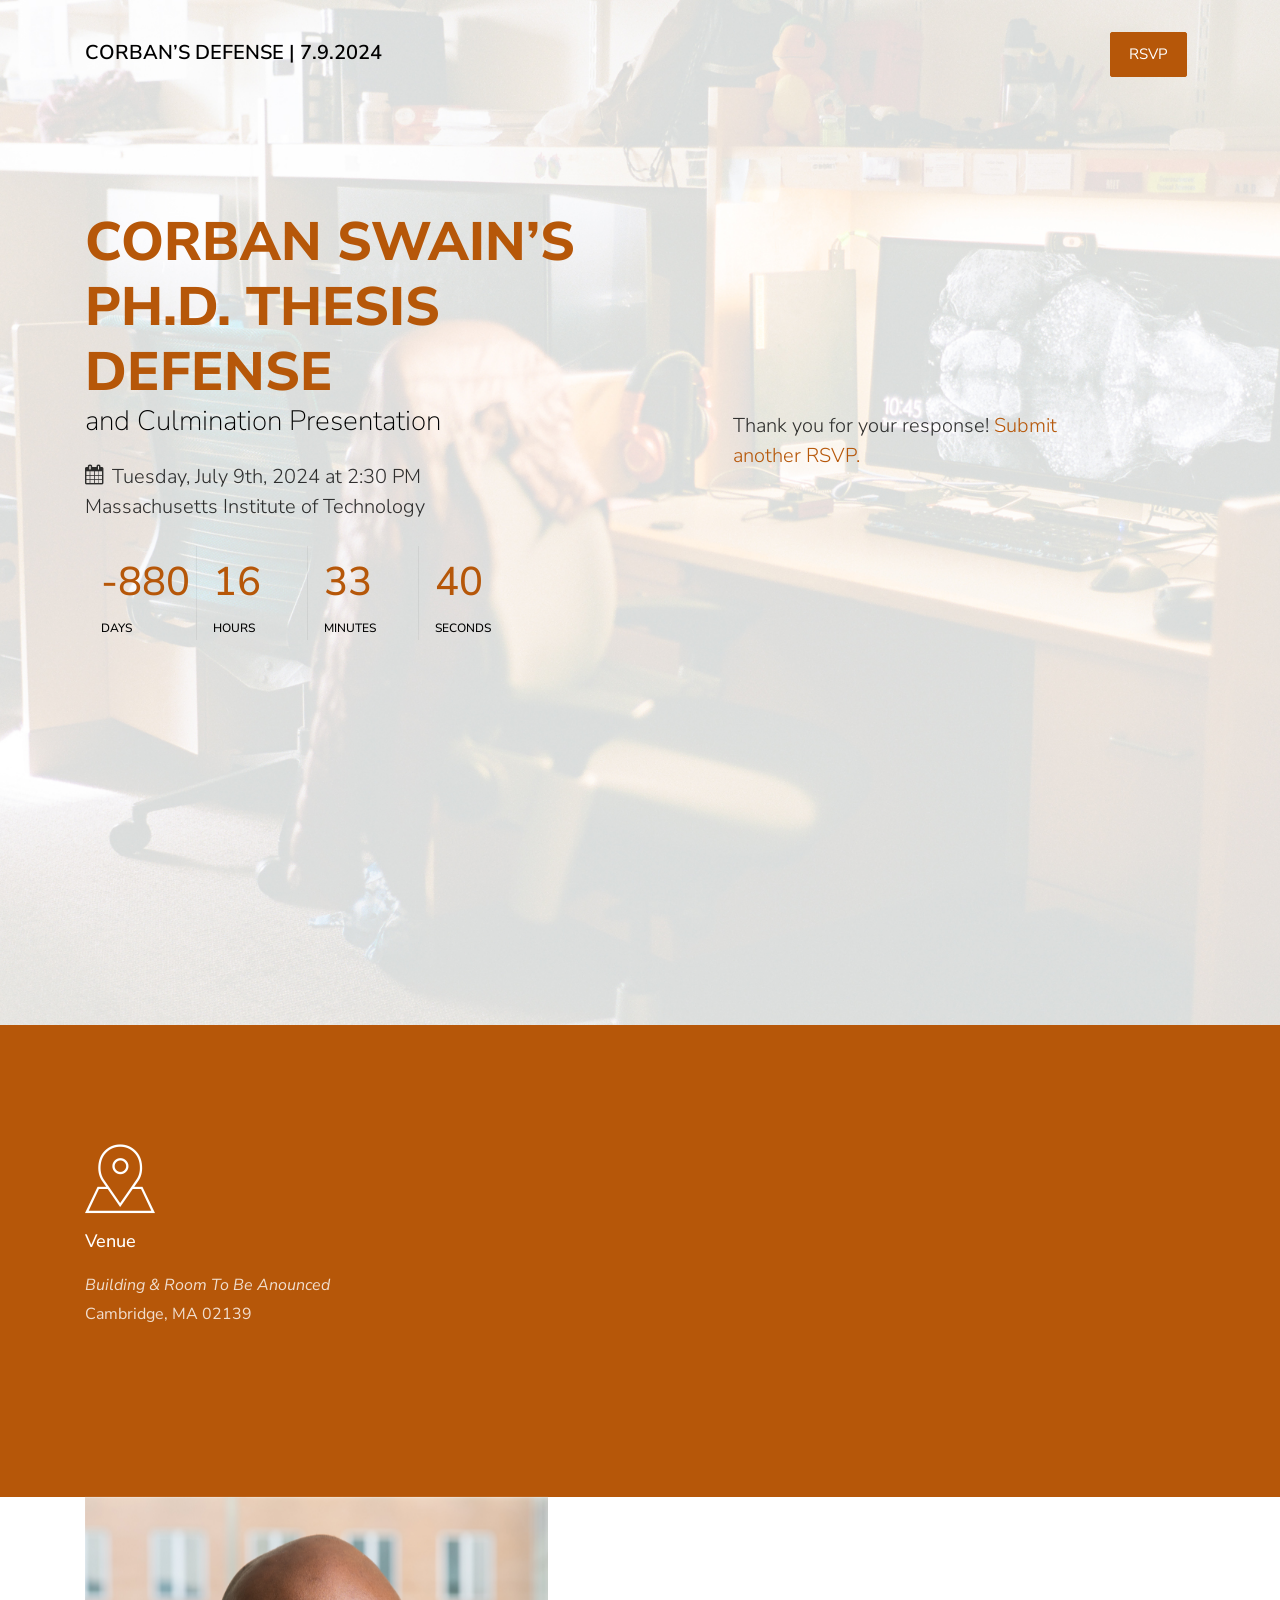
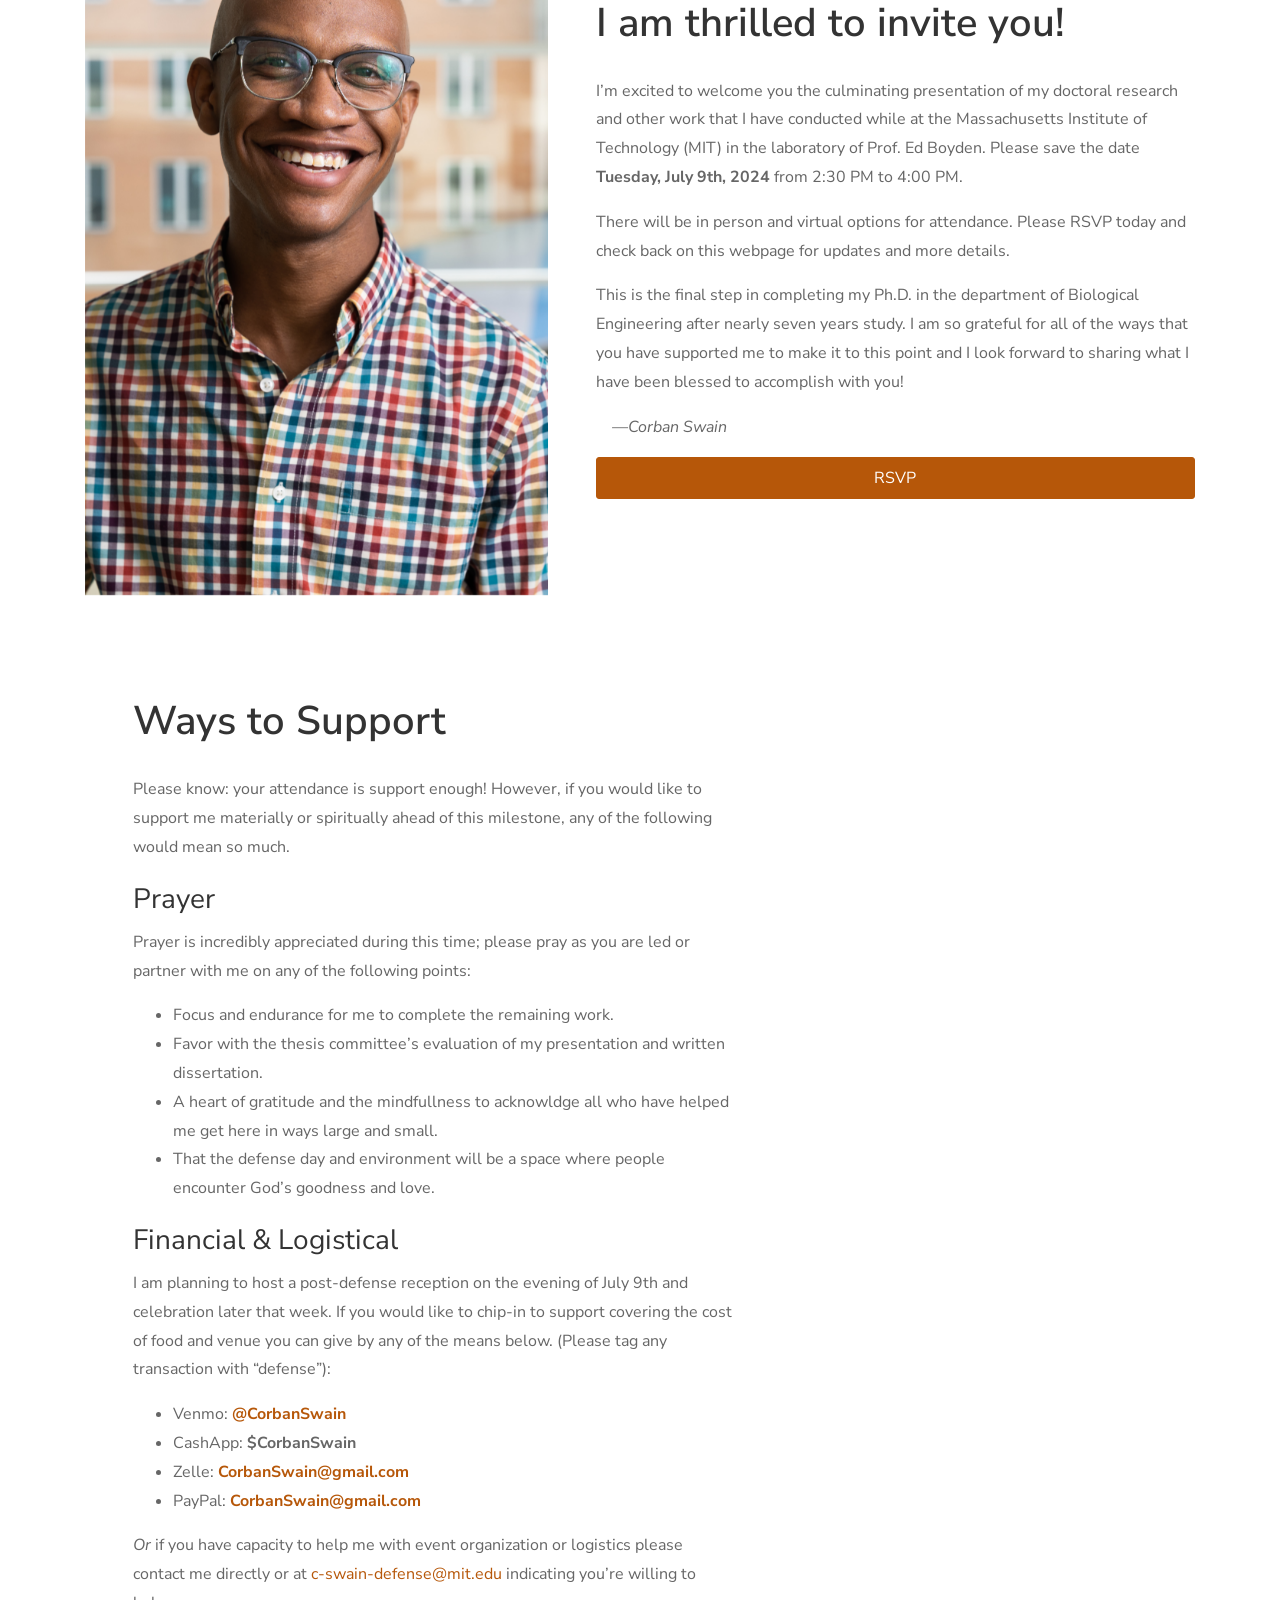
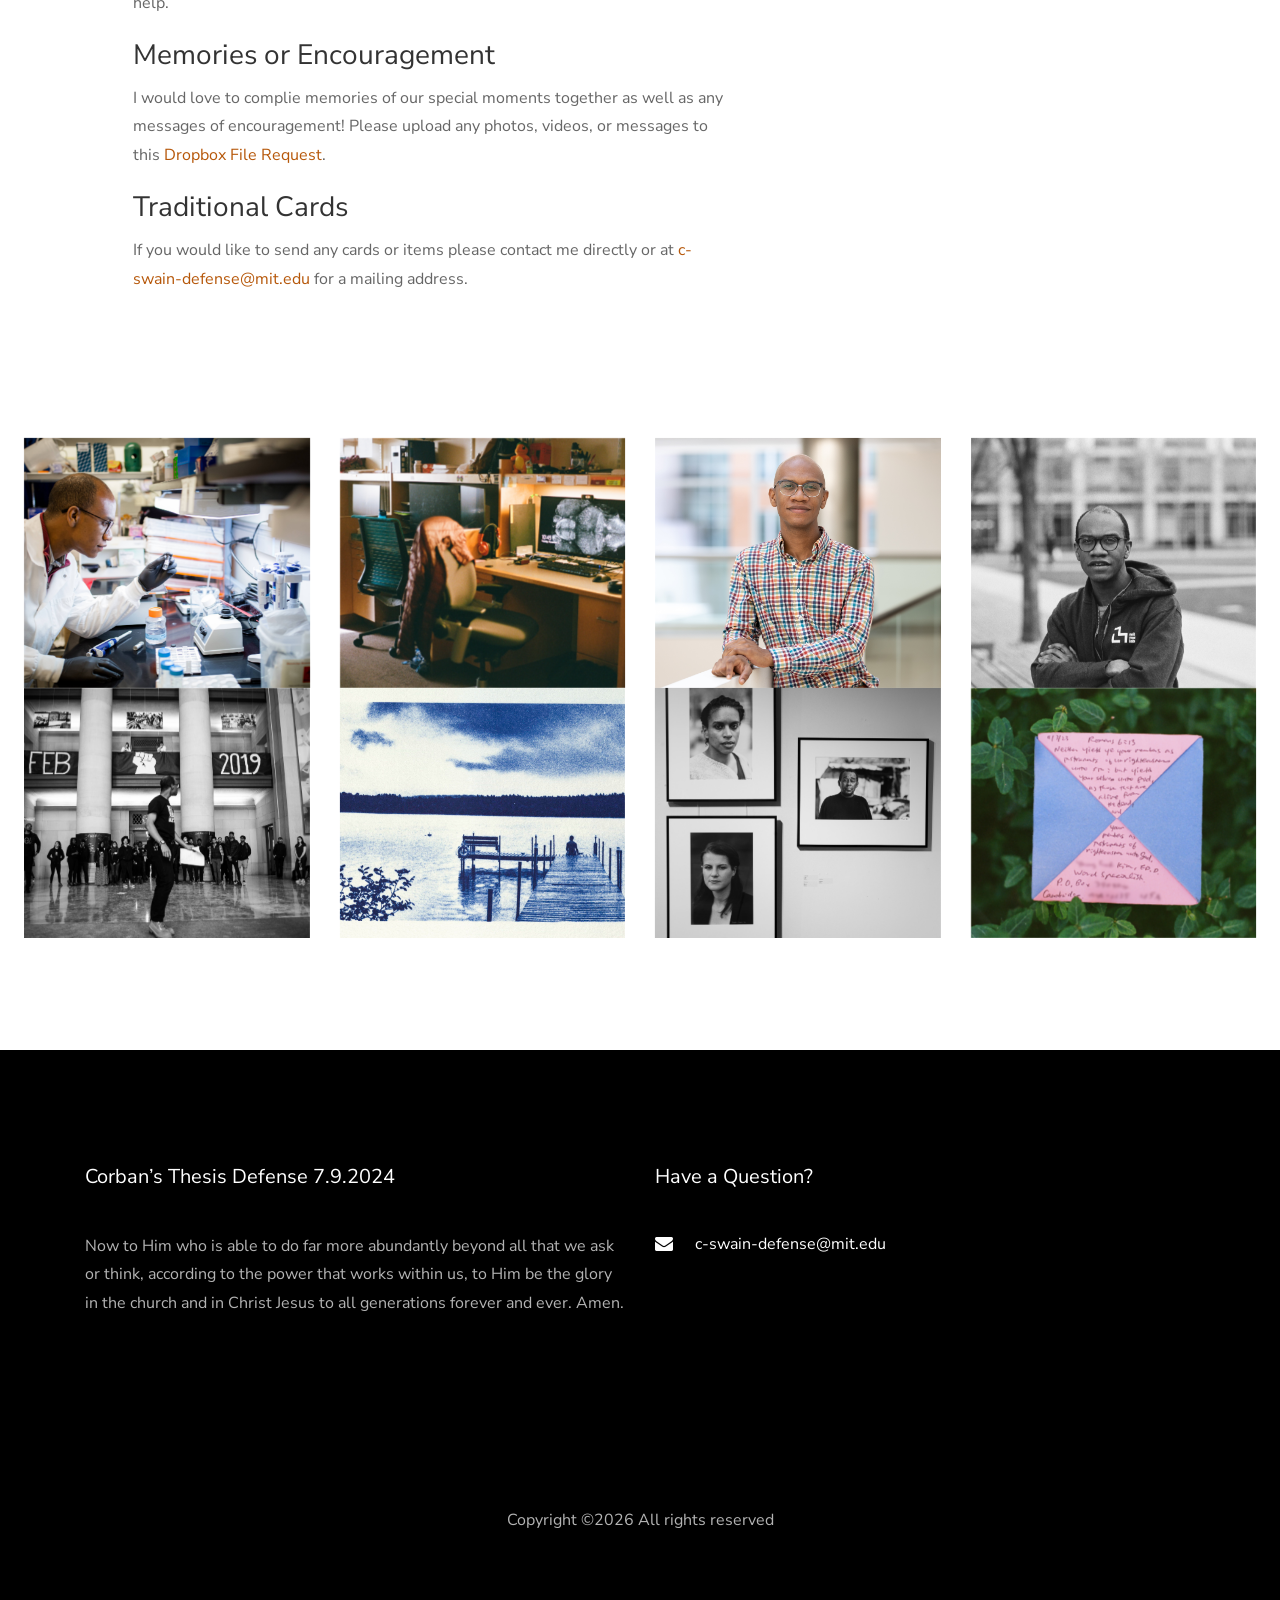
==== commit bffc100a: "update" ====
--- a/defense/submitted.html
+++ b/defense/submitted.html
@@ -28,9 +28,12 @@
 
 	<meta property="og:type" content="website" />
 	<meta property="og:image" content="https://corbanswain.com/defense/images/corban_lab_01_head.jpg" />
-	<meta property="twitter:card" content="https://corbanswain.com/defense/images/corban_lab_01_head.jpg" />
+	<meta property="twitter:card" content="summary_large_image" />
+	<meta property="twitter:creator" content="@CorbanSwain" />
+	<meta property="twitter:site" content="@CorbanSwain" />
 	<meta property="twitter:title" content="Invitation to Corban Swain's PhD Defense July 9" />
 	<meta property="twitter:description" content="RSVP and Support Corban's PhD defense at MIT on 7/9 at 2:30 PM!" />
+	<meta property="twitter:image" content="https://corbanswain.com/defense/images/corban_lab_01_head.jpg" />
 	<meta property="og:url" content="https://corbanswain.com/defense/" />
 	<meta property="og:title" content="Invitation to Corban Swain's PhD Defense July 9" />
 	<meta property="og:description" content="RSVP and Support Corban's PhD defense at MIT on 7/9 at 2:30 PM!" />
@@ -107,7 +110,7 @@
 							  Please save the date <b>Tuesday, July 9th, 2024</b> from 2:30 PM to 4:00 PM.
 						  </p>
 						  <p>There will be in person and virtual options for attendance. Please RSVP today and check back on this webpage for updates and more details.</p>
-						  <p>This is the final step in completing my Ph.D. in the department of Biological Engineering after nearly seven years study. I am so grateful for all of the ways that you have supported me to make it this point and I look forward to sharing what I have been blessed to accomplish with you!</p>
+						  <p>This is the final step in completing my Ph.D. in the department of Biological Engineering after nearly seven years study. I am so grateful for all of the ways that you have supported me to make it to this point and I look forward to sharing what I have been blessed to accomplish with you!</p>
 						  <p><i>&emsp;&mdash;Corban Swain</i></p>
 						  <p><a href="#rsvp" class="btn btn-primary nav-link">RSVP</a></p>
 					  </div>					
@@ -127,12 +130,12 @@
 						  </div>
 						  <p>Please know: your attendance is support enough! However, if you would like to support me materially or spiritually ahead of this milestone, any of the following would mean so much.</p>
 						  <h3>Prayer</h3>
-						  <p>Prayer is incredibly appreciated during this time; please pray as you are led or partner with me on any of the folloring points:</p>
+						  <p>Prayer is incredibly appreciated during this time; please pray as you are led or partner with me on any of the following points:</p>
 						  <ul>
 							  <li>Focus and endurance for me to complete the remaining work.</li>
 							  <li>Favor with the thesis committee&rsquo;s evaluation of my presentation and written dissertation.</li>
 							  <li>A heart of gratitude and the mindfullness to acknowldge all who have helped me get here in ways large and small.</li>
-							  <li>That the defense day and enviornment will be a space where people encounter God&rsquo;s goodness and love.</li>
+							  <li>That the defense day and environment will be a space where people encounter God&rsquo;s goodness and love.</li>
 						  </ul>
 						  <h3>Financial & Logistical</h3>
 						  <p>I am planning to host a post-defense reception on the evening of July 9th and celebration later that week. If you would like to chip-in to support covering the cost of food and venue you can give by any of the means below. (Please tag any transaction with &ldquo;defense&rdquo;):</p>
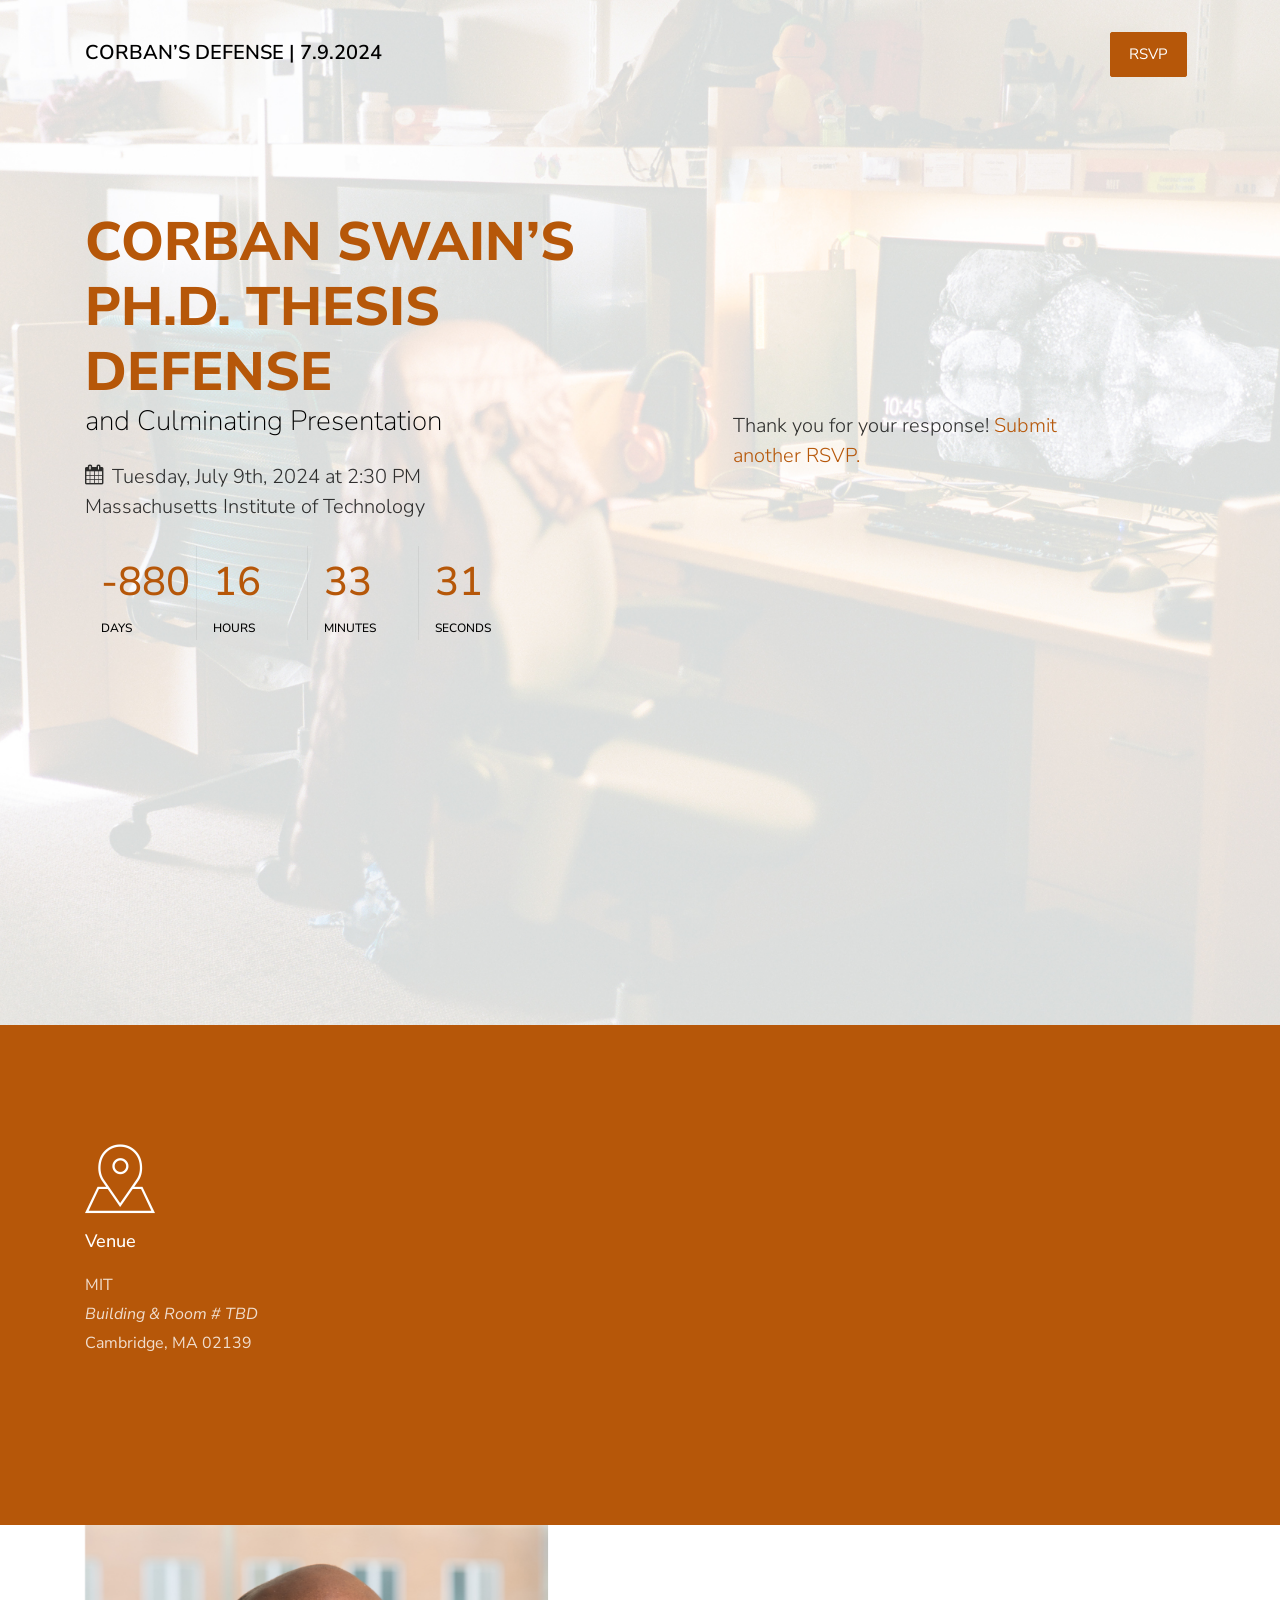
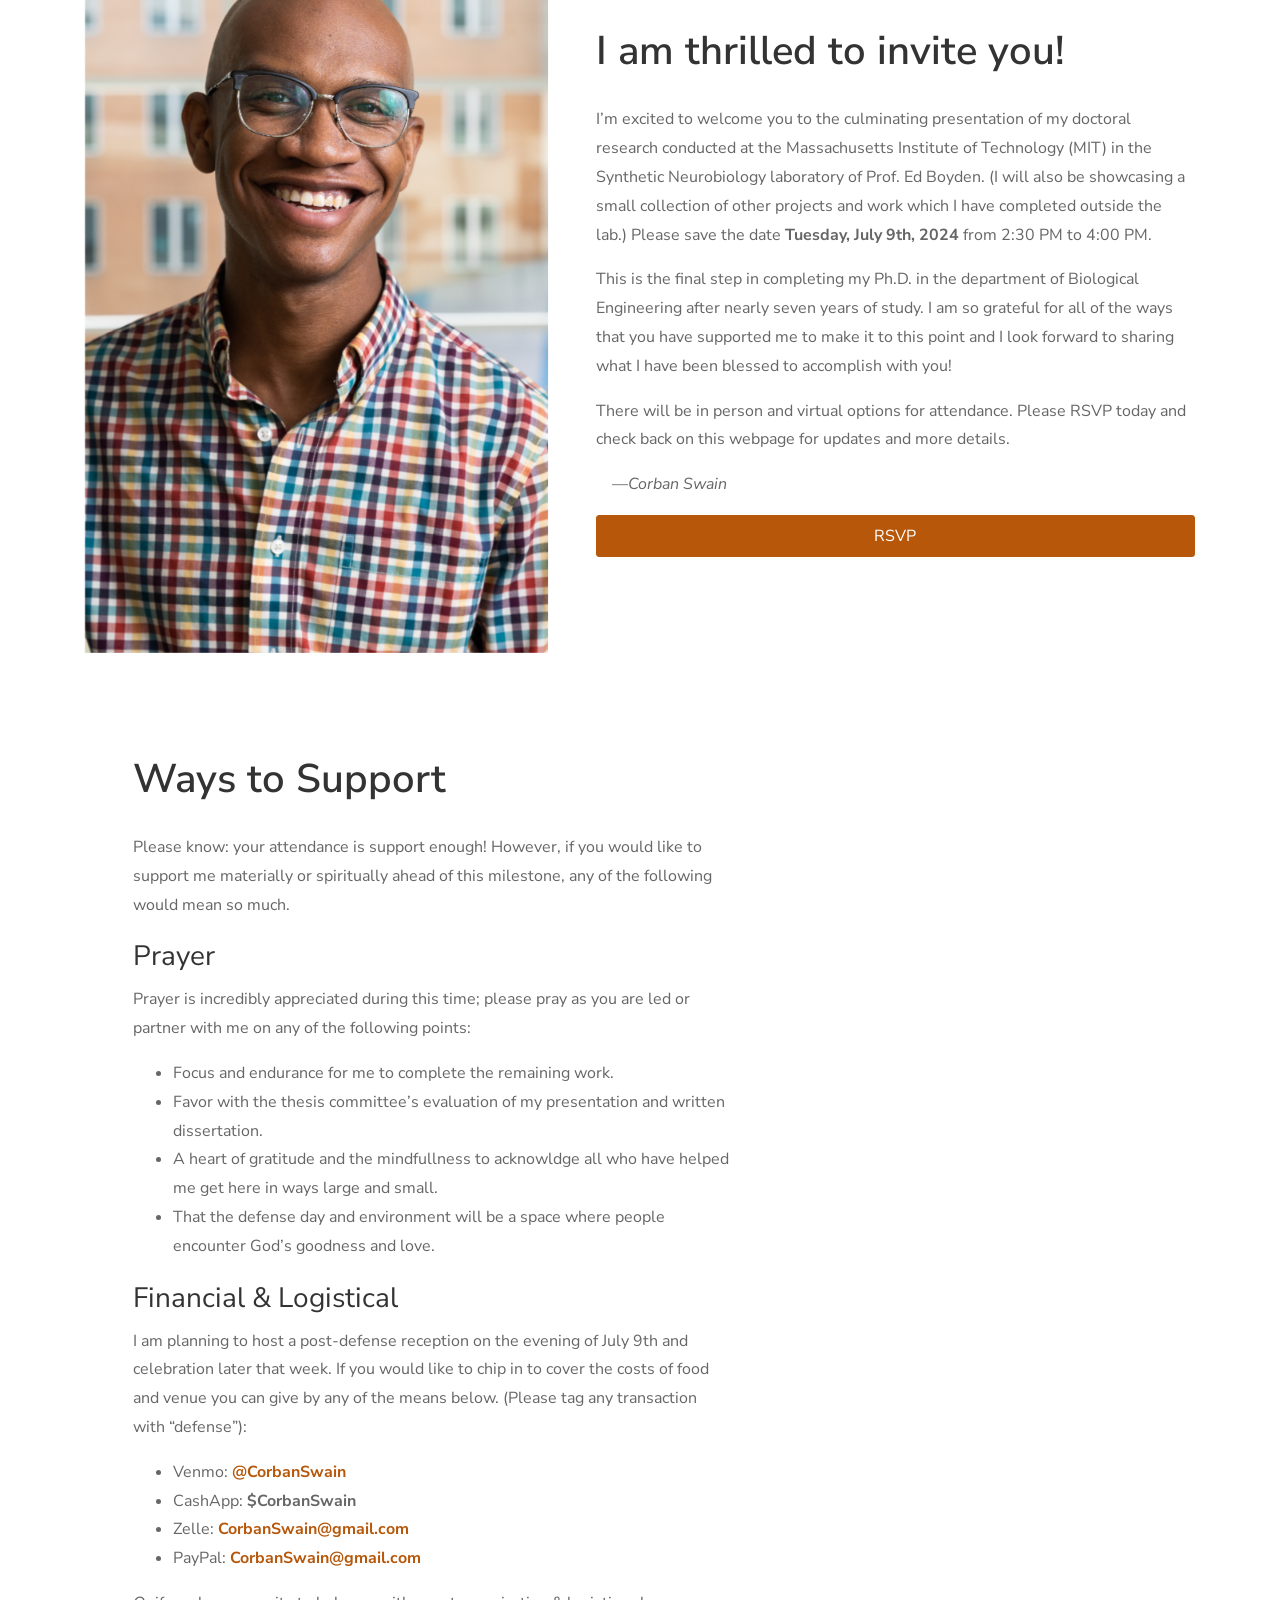
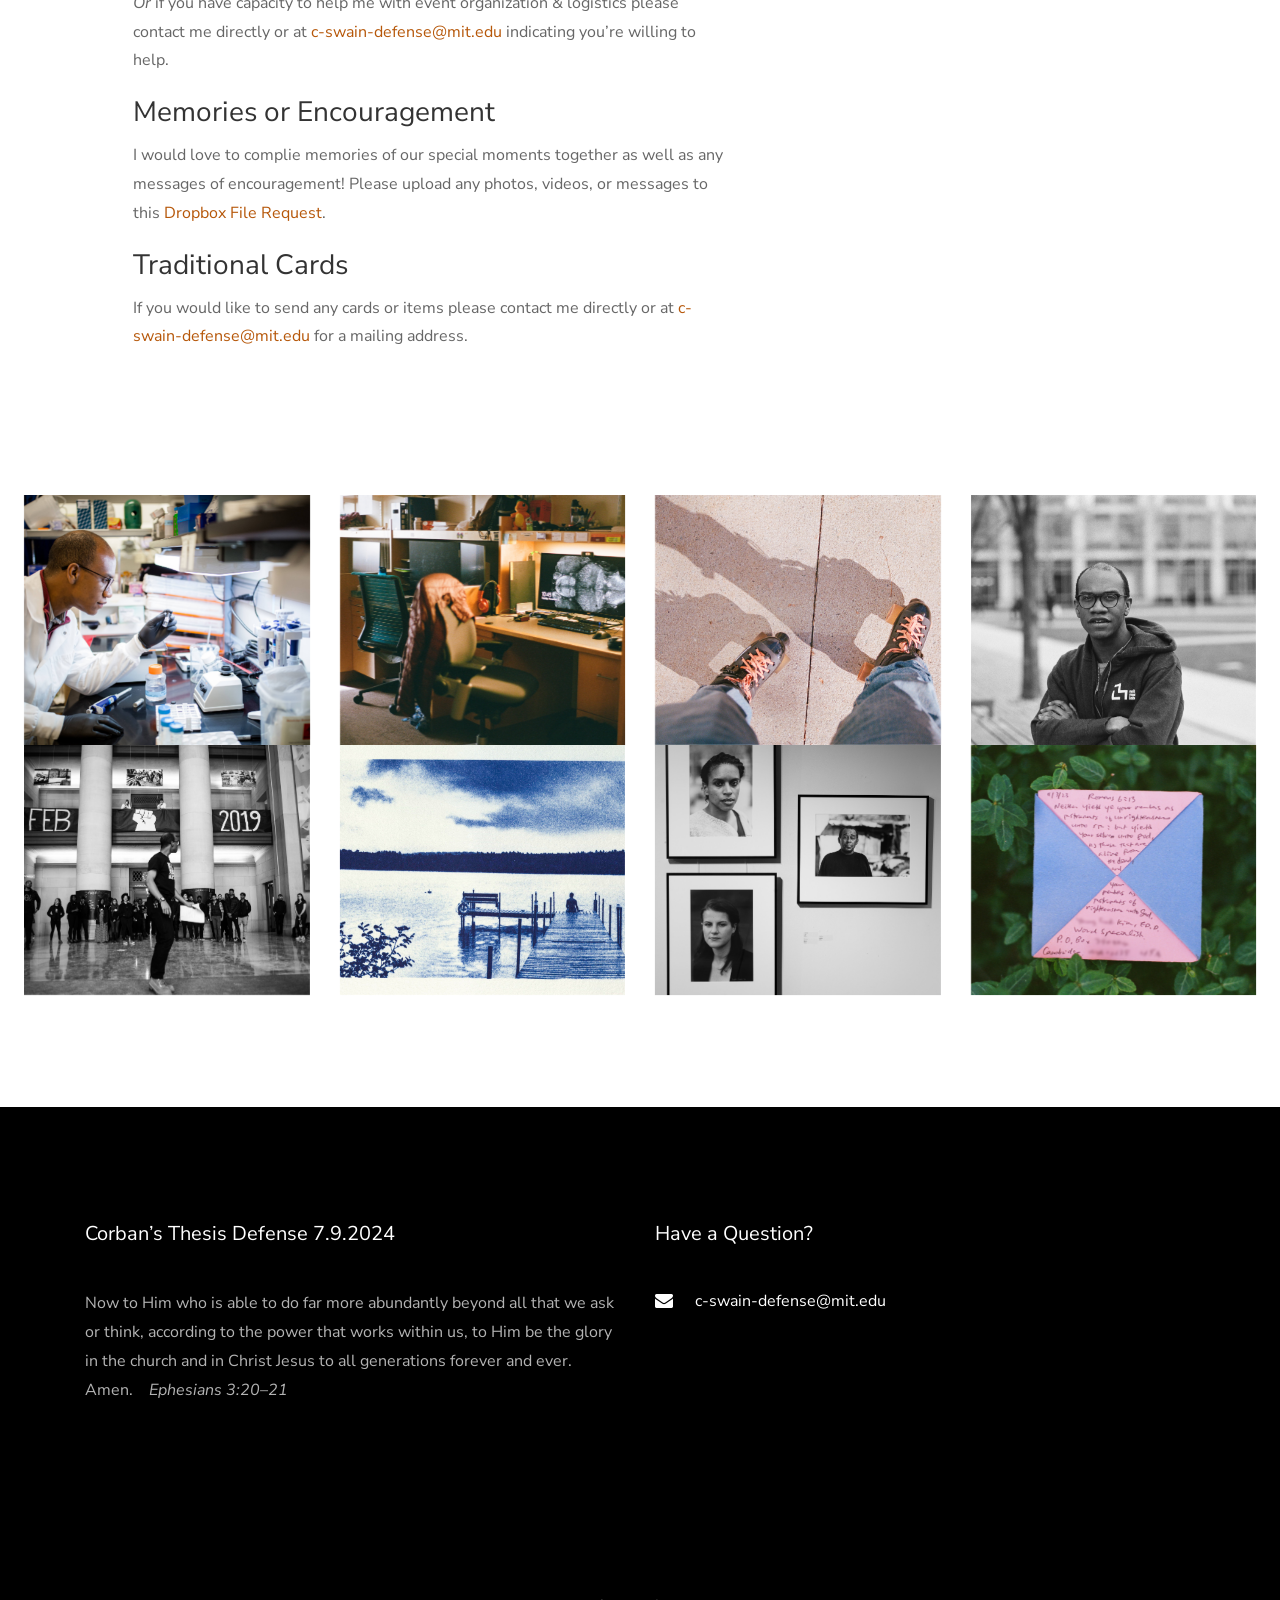
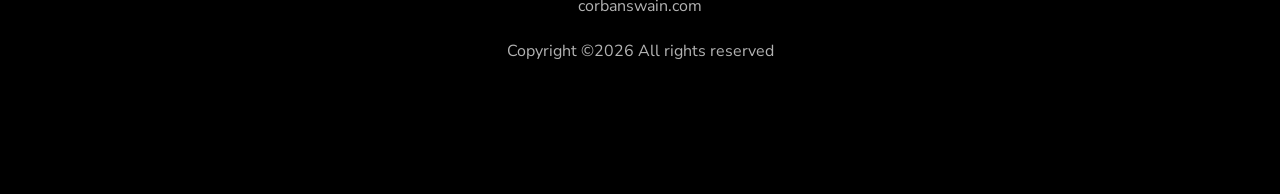
==== commit 32fe766d: "update" ====
--- a/defense/submitted.html
+++ b/defense/submitted.html
@@ -27,18 +27,17 @@
     <link rel="stylesheet" href="css/style.css">
 
 	<meta property="og:type" content="website" />
-	<meta property="og:image" content="https://corbanswain.com/defense/images/corban_lab_01_head.jpg" />
-	<meta property="twitter:card" content="summary_large_image" />
-	<meta property="twitter:creator" content="@CorbanSwain" />
-	<meta property="twitter:site" content="@CorbanSwain" />
-	<meta property="twitter:title" content="Invitation to Corban Swain's PhD Defense July 9" />
-	<meta property="twitter:description" content="RSVP and Support Corban's PhD defense at MIT on 7/9 at 2:30 PM!" />
-	<meta property="twitter:image" content="https://corbanswain.com/defense/images/corban_lab_01_head.jpg" />
-	<meta property="og:url" content="https://corbanswain.com/defense/" />
+	<meta property="og:image" content="https://corbanswain.com/defense/images/cs_defense_poster_landscape_preview_1x.jpg" />
+	<meta name="twitter:card" content="summary_large_image" />
+	<meta name="twitter:creator" content="@CorbanSwain" />
+	<meta name="twitter:site" content="@CorbanSwain" />
+	<meta name="twitter:title" content="Invitation to Corban Swain's PhD Defense July 9" />
+	<meta name="twitter:description" content="RSVP and Support Corban's PhD defense at MIT on 7/9 at 2:30 PM!" />
+	<meta name="twitter:image" content="https://corbanswain.com/defense/images/cs_defense_poster_landscape_preview_1x.jpg" />
+	<meta property="og:url" content="https://corbanswain.com/defense" />
 	<meta property="og:title" content="Invitation to Corban Swain's PhD Defense July 9" />
 	<meta property="og:description" content="RSVP and Support Corban's PhD defense at MIT on 7/9 at 2:30 PM!" />
   </head>
-
   <body>
     
 	  <nav class="navbar navbar-expand-lg navbar-dark ftco_navbar bg-dark ftco-navbar-light" id="ftco-navbar">
@@ -62,7 +61,7 @@
       <div class="container">
         <div class="row no-gutters slider-text align-items-center justify-content-start" data-scrollax-parent="true">
           <div class="col-lg-6 col-md-6 ftco-animate" data-scrollax=" properties: { translateY: '70%' }" style="padding-bottom:2em;padding-top:2em;">
-            <h1 class="mb-4" data-scrollax="properties: { translateY: '30%', opacity: 1.6 }"><span>Corban Swain&rsquo;s Ph.D. Thesis Defense</span><br>and Culmination Presentation</h1>
+            <h1 class="mb-4" data-scrollax="properties: { translateY: '30%', opacity: 1.6 }"><span>Corban Swain&rsquo;s Ph.D. Thesis Defense</span><br>and Culminating Presentation</h1>
             <p class="mb-4" data-scrollax="properties: { translateY: '30%', opacity: 1.6 }"><span class="icon-calendar mr-2"></span>Tuesday, July 9th, 2024 at 2:30 PM<br>Massachusetts Institute of Technology</p>
             <div id="timer" class="d-flex">
 						  <div class="time pl-3" id="days"></div>
@@ -87,7 +86,7 @@
 				<div class="icon"><span class="flaticon-placeholder"></span></div>
 				<div class="media-body">
 				  <h3 class="heading mb-3">Venue</h3>
-				  <p><i>Building & Room To Be Anounced</i><br>Cambridge, MA 02139</p>
+				  <p>MIT<br><i>Building & Room # TBD</i><br>Cambridge, MA 02139</p>
 				</div>
 			  </div>      
 			</div>
@@ -105,12 +104,13 @@
 							  <h2 class="mb-4">I am thrilled to invite you!</h2>
 						  </div>
 						  <p>
-							  I&rsquo;m excited to welcome you the culminating presentation of my doctoral research and other work that I have conducted 
-							  while at the Massachusetts Institute of Technology (MIT) in the laboratory of Prof. Ed Boyden. 
+							  I&rsquo;m excited to welcome you to the culminating presentation of my doctoral research conducted 
+							  at the Massachusetts Institute of Technology (MIT) in the Synthetic Neurobiology laboratory of Prof. Ed Boyden. (I will also be showcasing a small collection of other projects and work which I have completed outside the lab.)
 							  Please save the date <b>Tuesday, July 9th, 2024</b> from 2:30 PM to 4:00 PM.
 						  </p>
+						  <p>This is the final step in completing my Ph.D. in the department of Biological Engineering after nearly seven years of study. I am so grateful for all of the ways that you have supported me to make it to this point and I look forward to sharing what I have been blessed to accomplish with you!</p>
 						  <p>There will be in person and virtual options for attendance. Please RSVP today and check back on this webpage for updates and more details.</p>
-						  <p>This is the final step in completing my Ph.D. in the department of Biological Engineering after nearly seven years study. I am so grateful for all of the ways that you have supported me to make it to this point and I look forward to sharing what I have been blessed to accomplish with you!</p>
+						  
 						  <p><i>&emsp;&mdash;Corban Swain</i></p>
 						  <p><a href="#rsvp" class="btn btn-primary nav-link">RSVP</a></p>
 					  </div>					
@@ -138,14 +138,14 @@
 							  <li>That the defense day and environment will be a space where people encounter God&rsquo;s goodness and love.</li>
 						  </ul>
 						  <h3>Financial & Logistical</h3>
-						  <p>I am planning to host a post-defense reception on the evening of July 9th and celebration later that week. If you would like to chip-in to support covering the cost of food and venue you can give by any of the means below. (Please tag any transaction with &ldquo;defense&rdquo;):</p>
+						  <p>I am planning to host a post-defense reception on the evening of July 9th and celebration later that week. If you would like to chip in to cover the costs of food and venue you can give by any of the means below. (Please tag any transaction with &ldquo;defense&rdquo;):</p>
 						  <ul>
 							  <li>Venmo: <b><a href="https://venmo.com/u/CorbanSwain">@CorbanSwain</a></b></li>
 							  <li>CashApp: <b>$CorbanSwain</b></li>
 							  <li>Zelle: <b><a href="https://enroll.zellepay.com/qr-codes?data=eyJuYW1lIjoiQ09SQkFOIiwiYWN0aW9uIjoicGF5bWVudCIsInRva2VuIjoiMjU2NjU0MjExNyJ9">CorbanSwain@gmail.com</a></b></li>							
 							  <li>PayPal: <b><a href="https://paypal.me/CorbanSwain?country.x=US&locale.x=en_US">CorbanSwain@gmail.com</a></b></li>
 						  </ul>
-						  <p></p><i>Or</i> if you have capacity to help me with event organization or logistics please contact me directly or at <a href="mailto:c-swain-defense@mit.edu">c-swain-defense@mit.edu</a> indicating you&rsquo;re willing to help.</p>
+						  <p></p><i>Or</i> if you have capacity to help me with event organization & logistics please contact me directly or at <a href="mailto:c-swain-defense@mit.edu">c-swain-defense@mit.edu</a> indicating you&rsquo;re willing to help.</p>
 						  <h3>Memories or Encouragement</h3>
 						  <p>I would love to complie memories of our special moments together as well as any messages of encouragement! Please upload any photos, videos, or messages to this <a href="https://www.dropbox.com/request/eSS4sXpejfdTz92rHipP">Dropbox File Request</a>.</p>
 						  <h3>Traditional Cards</h3>
@@ -178,7 +178,7 @@
 					  </div>
   
 					  <div class="col-md-3 ftco-animate">
-						  <a href="images/corban_photo_02.jpg" class="gallery image-popup img d-flex align-items-center" style="background-image: url(images/corban_photo_02.jpg);">
+						  <a href="images/corban_skate_01.jpg" class="gallery image-popup img d-flex align-items-center" style="background-image: url(images/corban_skate_01.jpg);">
 							  <div class="icon mb-4 d-flex align-items-center justify-content-center">
 							  <span class="icon-instagram"></span>
 						  </div>
@@ -191,8 +191,6 @@
 						  </div>
 						  </a>
 					  </div>
-			  </div>
-			  <div class="row">
 					  <div class="col-md-3 ftco-animate">
 						  <a href="images/corban_photo_04.jpg" class="gallery image-popup img d-flex align-items-center" style="background-image: url(images/corban_photo_04.jpg);">
 							  <div class="icon mb-4 d-flex align-items-center justify-content-center">
@@ -232,12 +230,12 @@
 			<div class="col-md">
 			  <div class="ftco-footer-widget mb-4">
 				<h2 class="ftco-heading-2">Corban&rsquo;s Thesis Defense 7.9.2024</h2>
-				<p>Now to Him who is able to do far more abundantly beyond all that we ask or think, according to the power that works within us, to Him be the glory in the church and in Christ Jesus to all generations forever and ever. Amen.</p>
+				<p>Now to Him who is able to do far more abundantly beyond all that we ask or think, according to the power that works within us, to Him be the glory in the church and in Christ Jesus to all generations forever and ever. Amen.&emsp;<i>Ephesians 3:20&ndash;21</i></p>
 				<ul class="ftco-footer-social list-unstyled float-md-left float-lft mt-5">
 				  <li class="ftco-animate"><a href="https://www.linkedin.com/in/corbanswain/"><span class="icon-linkedin"></span></a></li>
 				  <li class="ftco-animate"><a href="https://twitter.com/CorbanSwain"><span class="icon-twitter"></span></a></li>
 				  <li class="ftco-animate"><a href="https://www.instagram.com/corbanswain/"><span class="icon-instagram"></span></a></li>
-				</ul>
+				</ul>			  
 			  </div>
 			</div>        
 			<div class="col-md">
@@ -253,7 +251,7 @@
 		  </div>
 		  <div class="row">
 			<div class="col-md-12 text-center">
-  
+			  <p><a href="https://corbanswain.com">corbanswain.com</a></p>
 			  <p><!-- Link back to Colorlib can't be removed. Template is licensed under CC BY 3.0. -->
 	Copyright &copy;<script>document.write(new Date().getFullYear());</script> All rights reserved
 	<!-- Link back to Colorlib can't be removed. Template is licensed under CC BY 3.0. --></p>
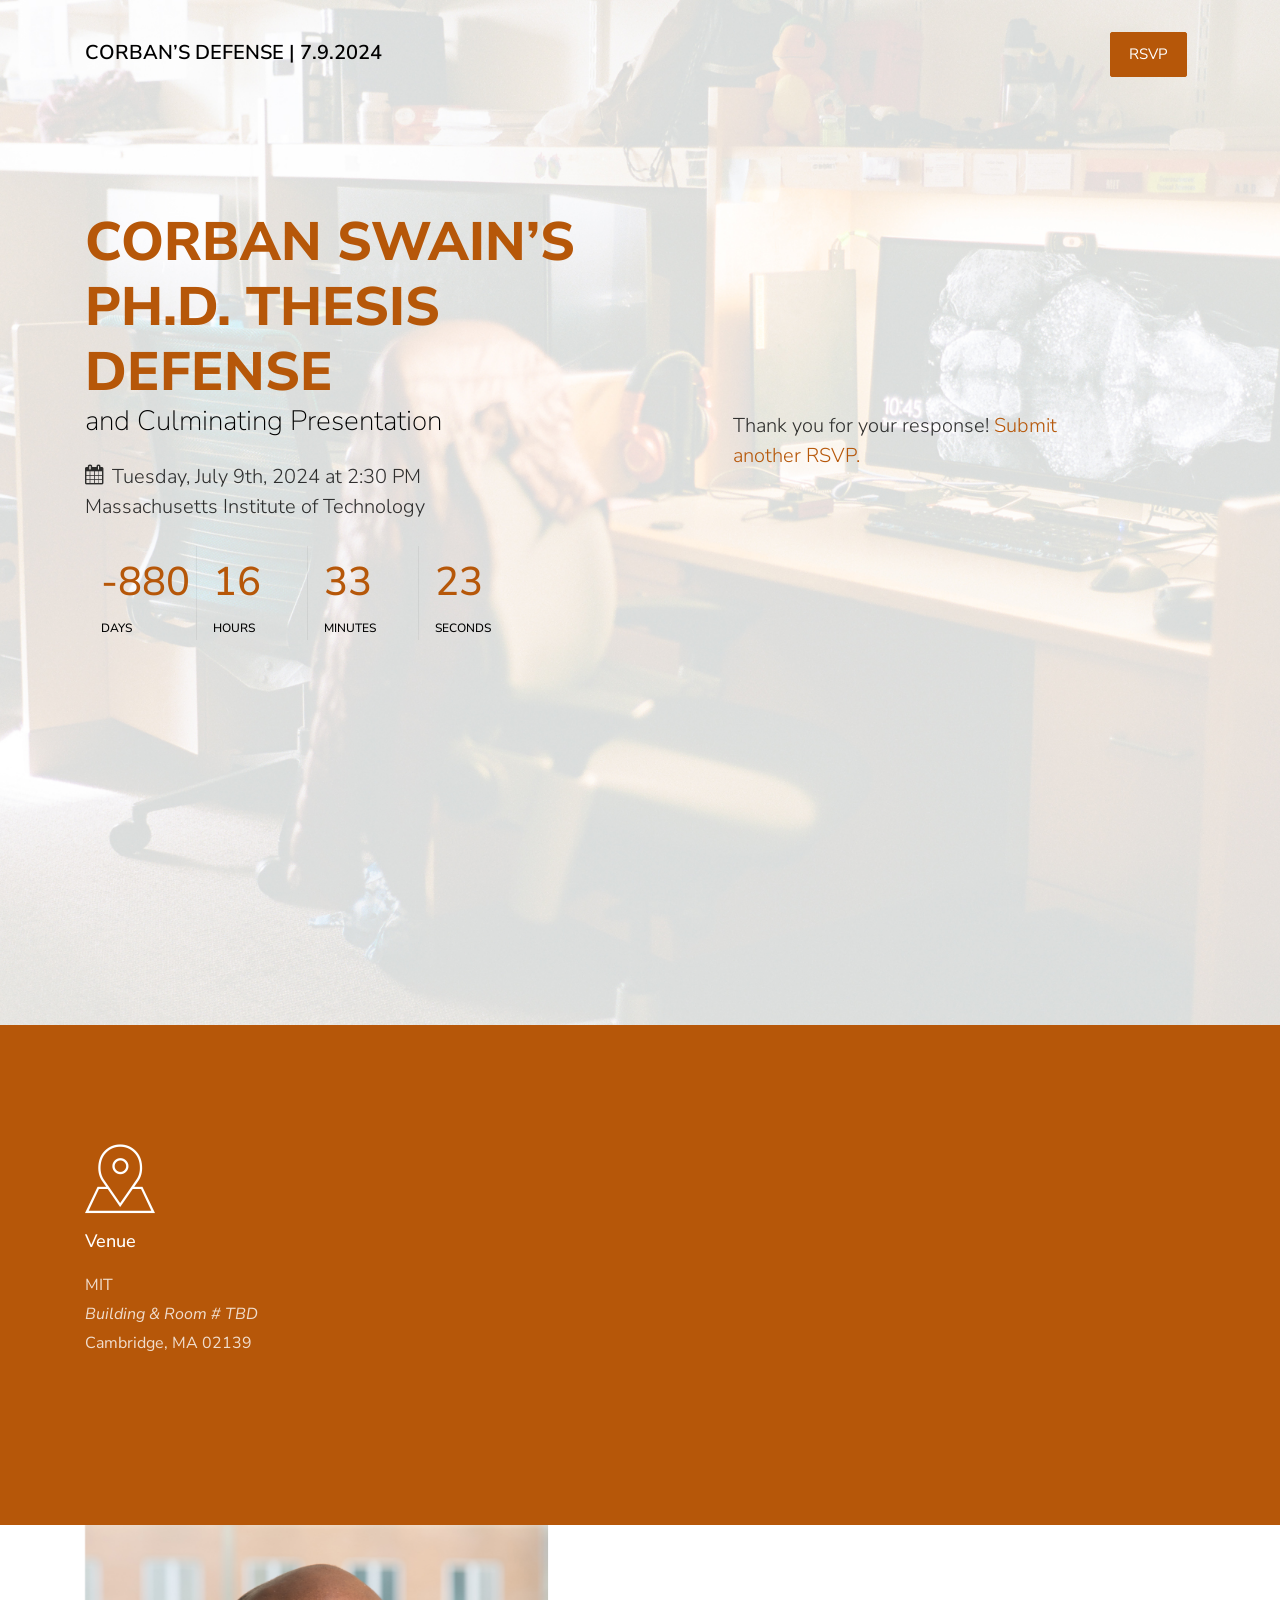
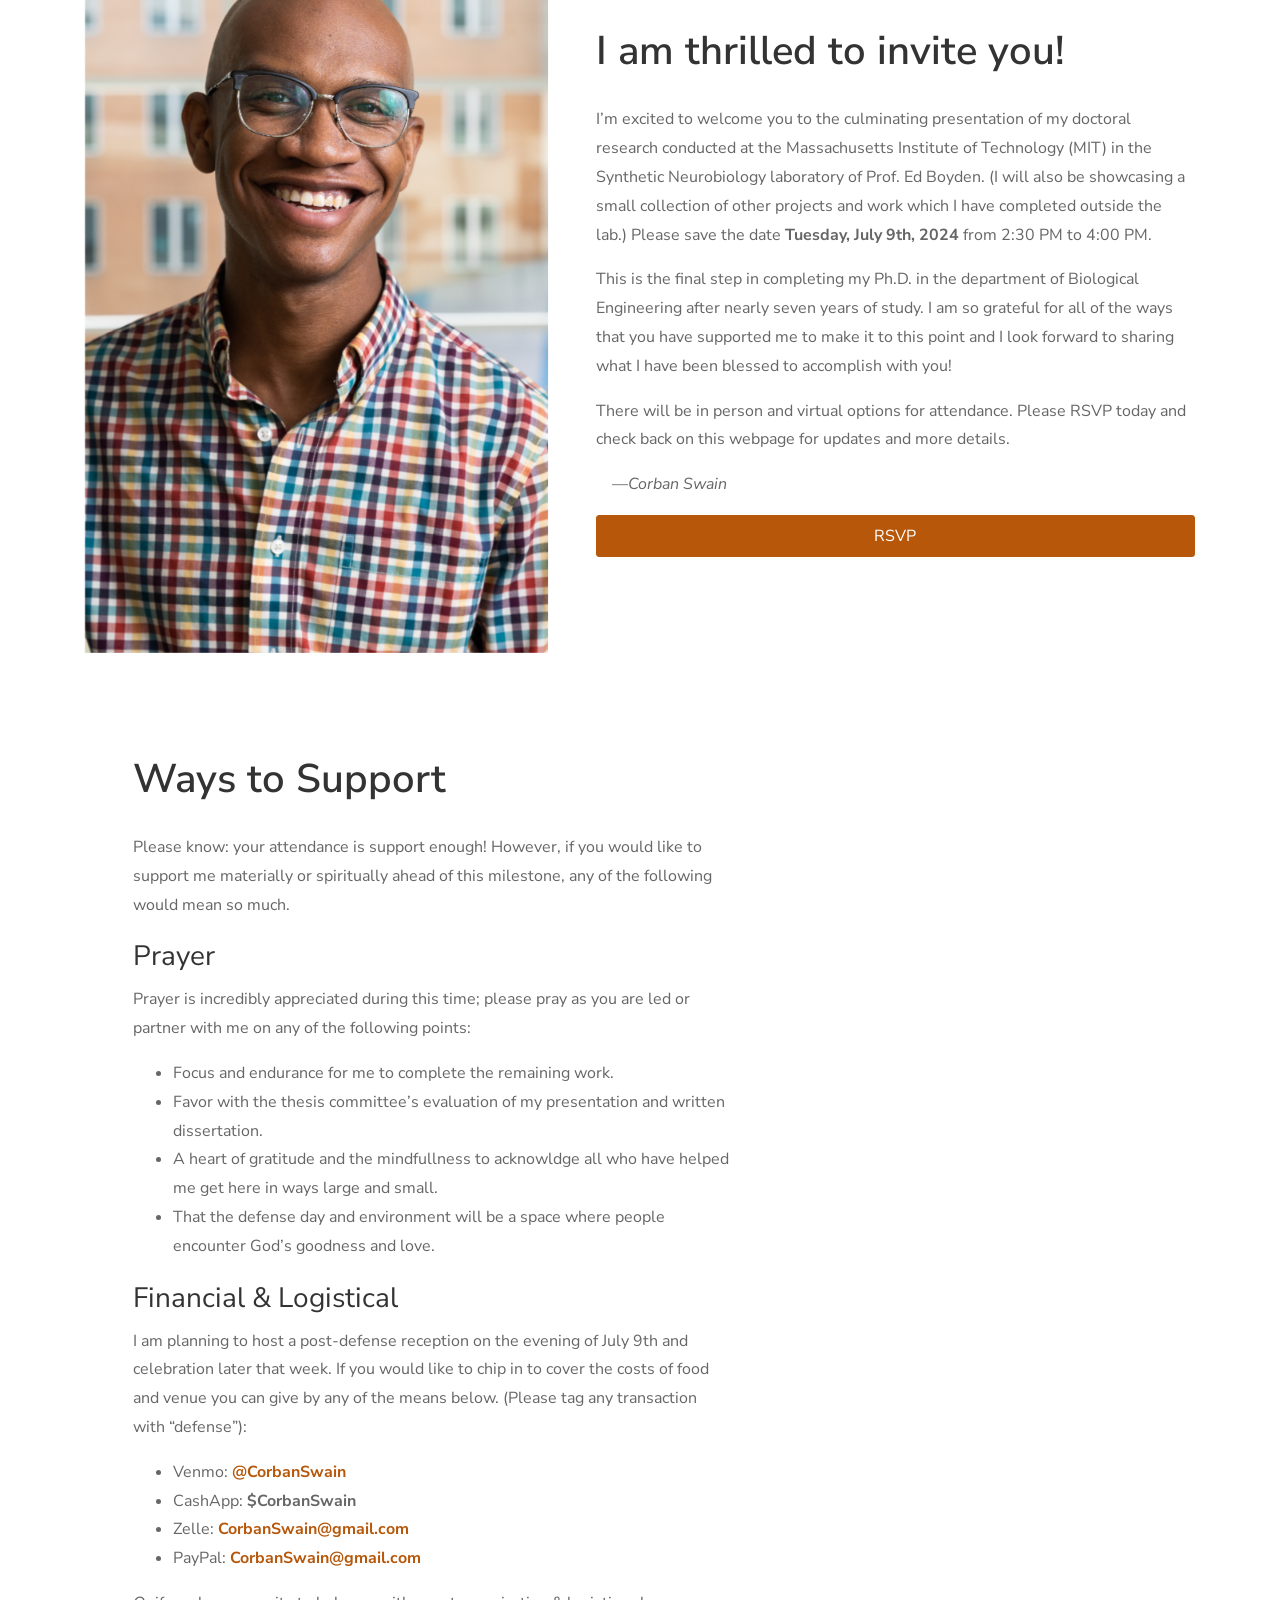
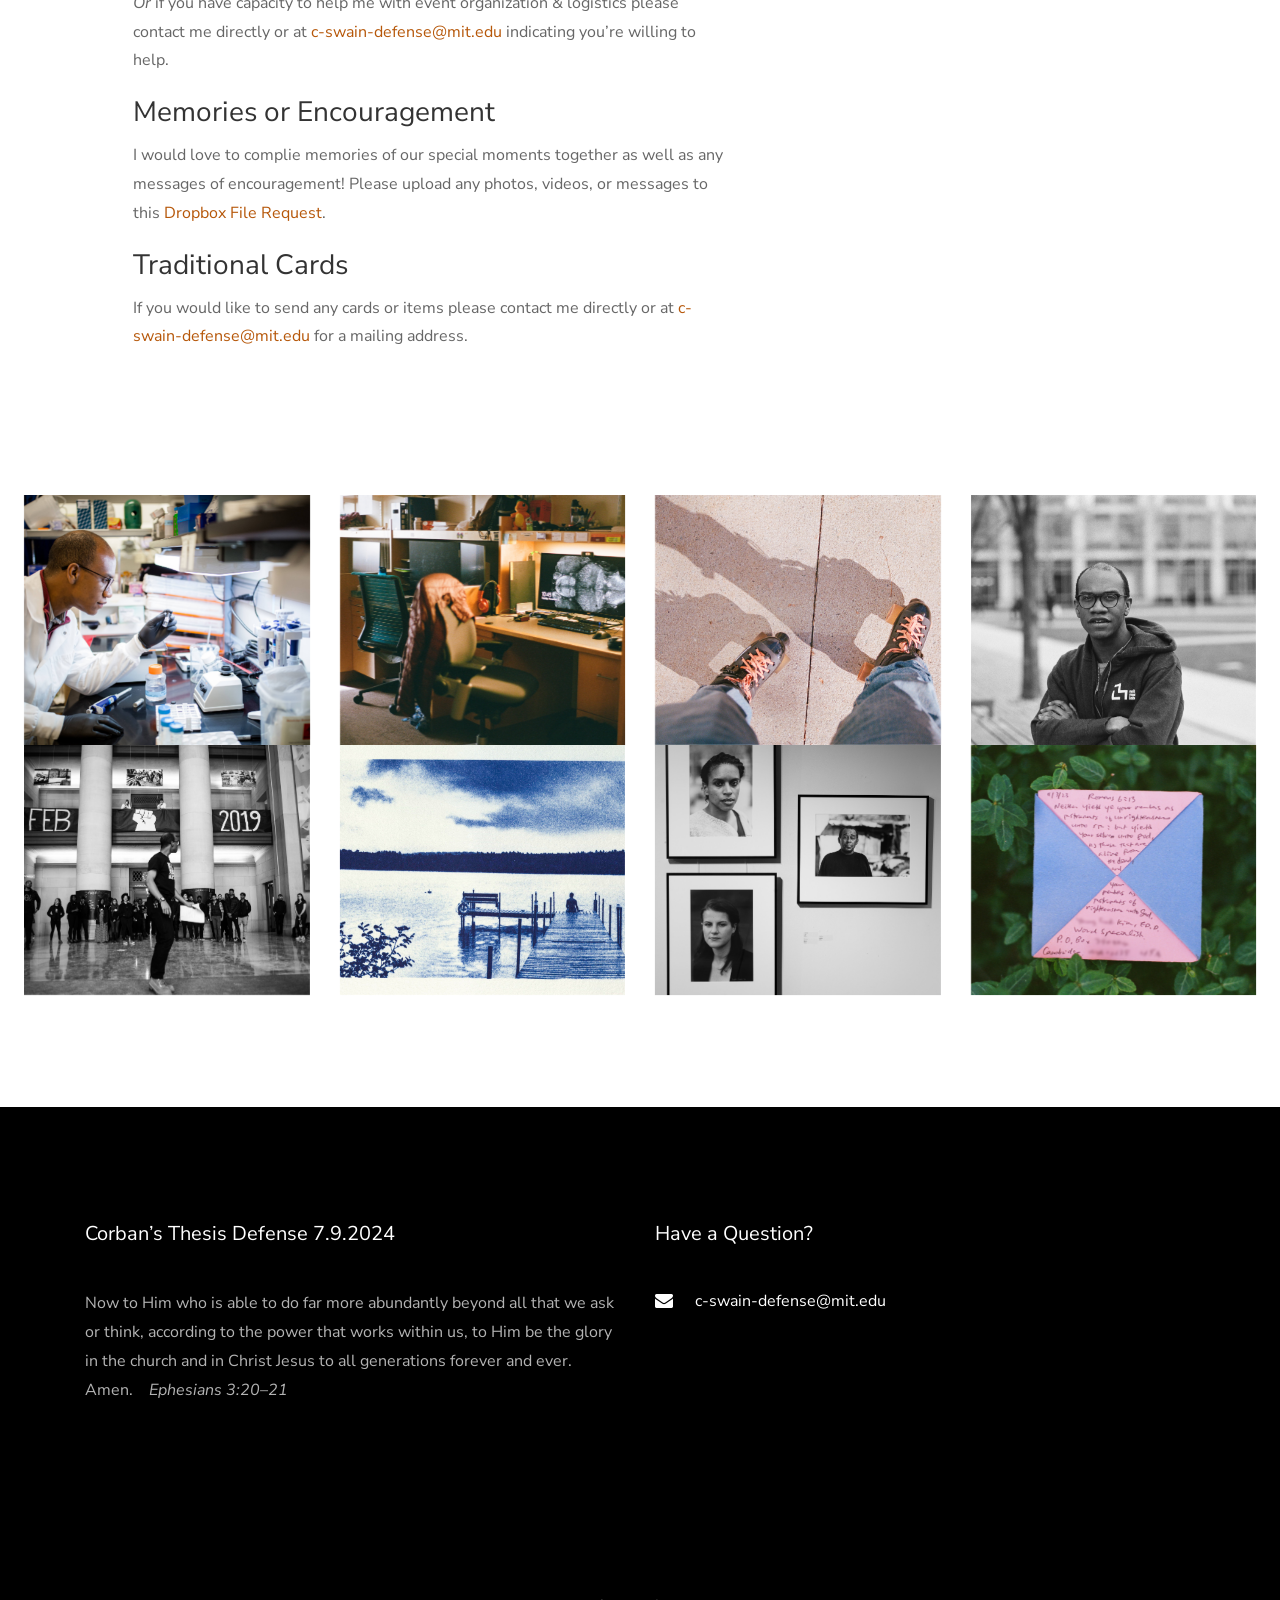
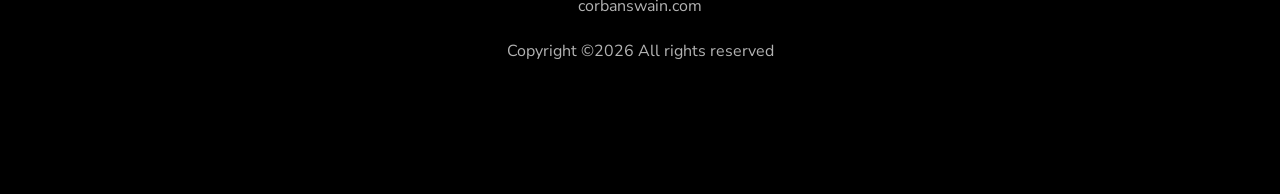
==== commit 36d28295: "update" ====
--- a/defense/submitted.html
+++ b/defense/submitted.html
@@ -27,13 +27,13 @@
     <link rel="stylesheet" href="css/style.css">
 
 	<meta property="og:type" content="website" />
-	<meta property="og:image" content="https://corbanswain.com/defense/images/cs_defense_poster_landscape_preview_1x.jpg" />
+	<meta property="og:image" content="https://corbanswain.com/defense/images/cs_defense_poster_landscape_preview_halfx.jpg" />
 	<meta name="twitter:card" content="summary_large_image" />
 	<meta name="twitter:creator" content="@CorbanSwain" />
 	<meta name="twitter:site" content="@CorbanSwain" />
 	<meta name="twitter:title" content="Invitation to Corban Swain's PhD Defense July 9" />
 	<meta name="twitter:description" content="RSVP and Support Corban's PhD defense at MIT on 7/9 at 2:30 PM!" />
-	<meta name="twitter:image" content="https://corbanswain.com/defense/images/cs_defense_poster_landscape_preview_1x.jpg" />
+	<meta name="twitter:image" content="https://corbanswain.com/defense/images/cs_defense_poster_landscape_preview_halfx.jpg" />
 	<meta property="og:url" content="https://corbanswain.com/defense" />
 	<meta property="og:title" content="Invitation to Corban Swain's PhD Defense July 9" />
 	<meta property="og:description" content="RSVP and Support Corban's PhD defense at MIT on 7/9 at 2:30 PM!" />
